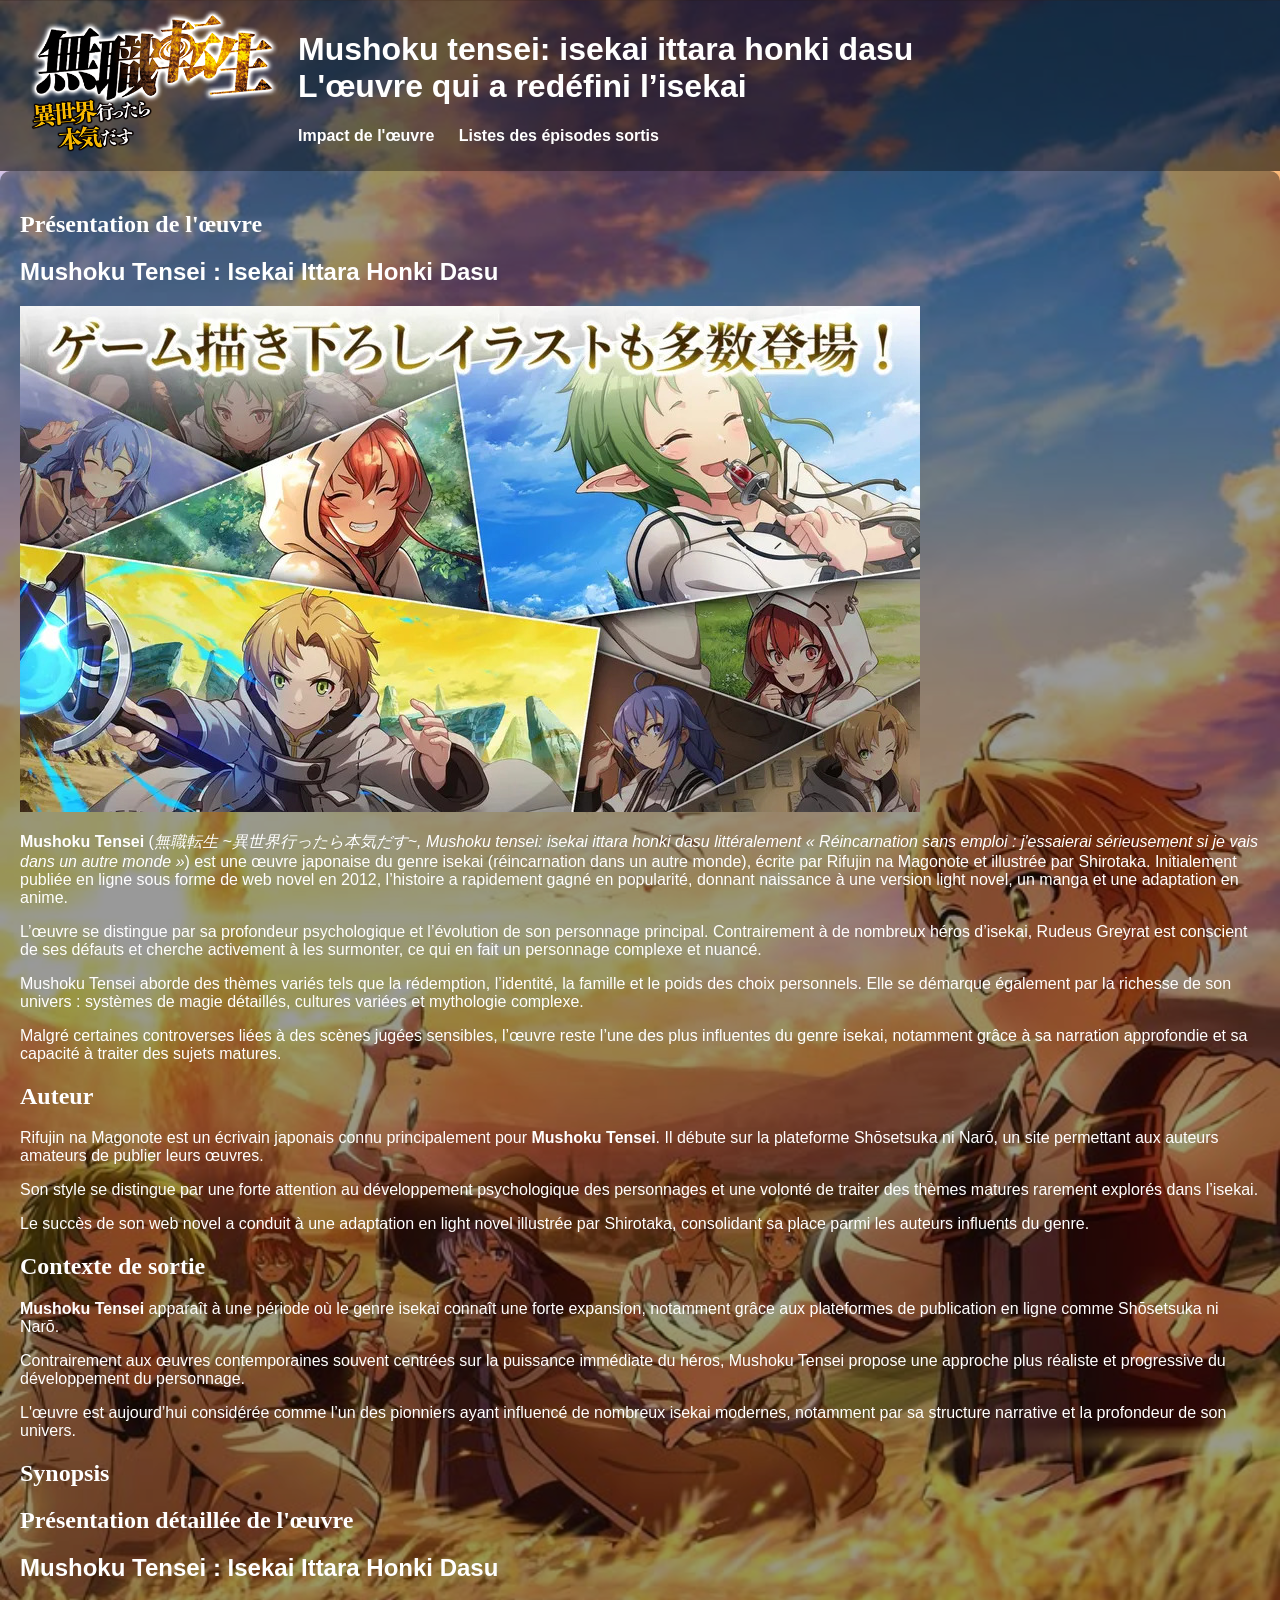
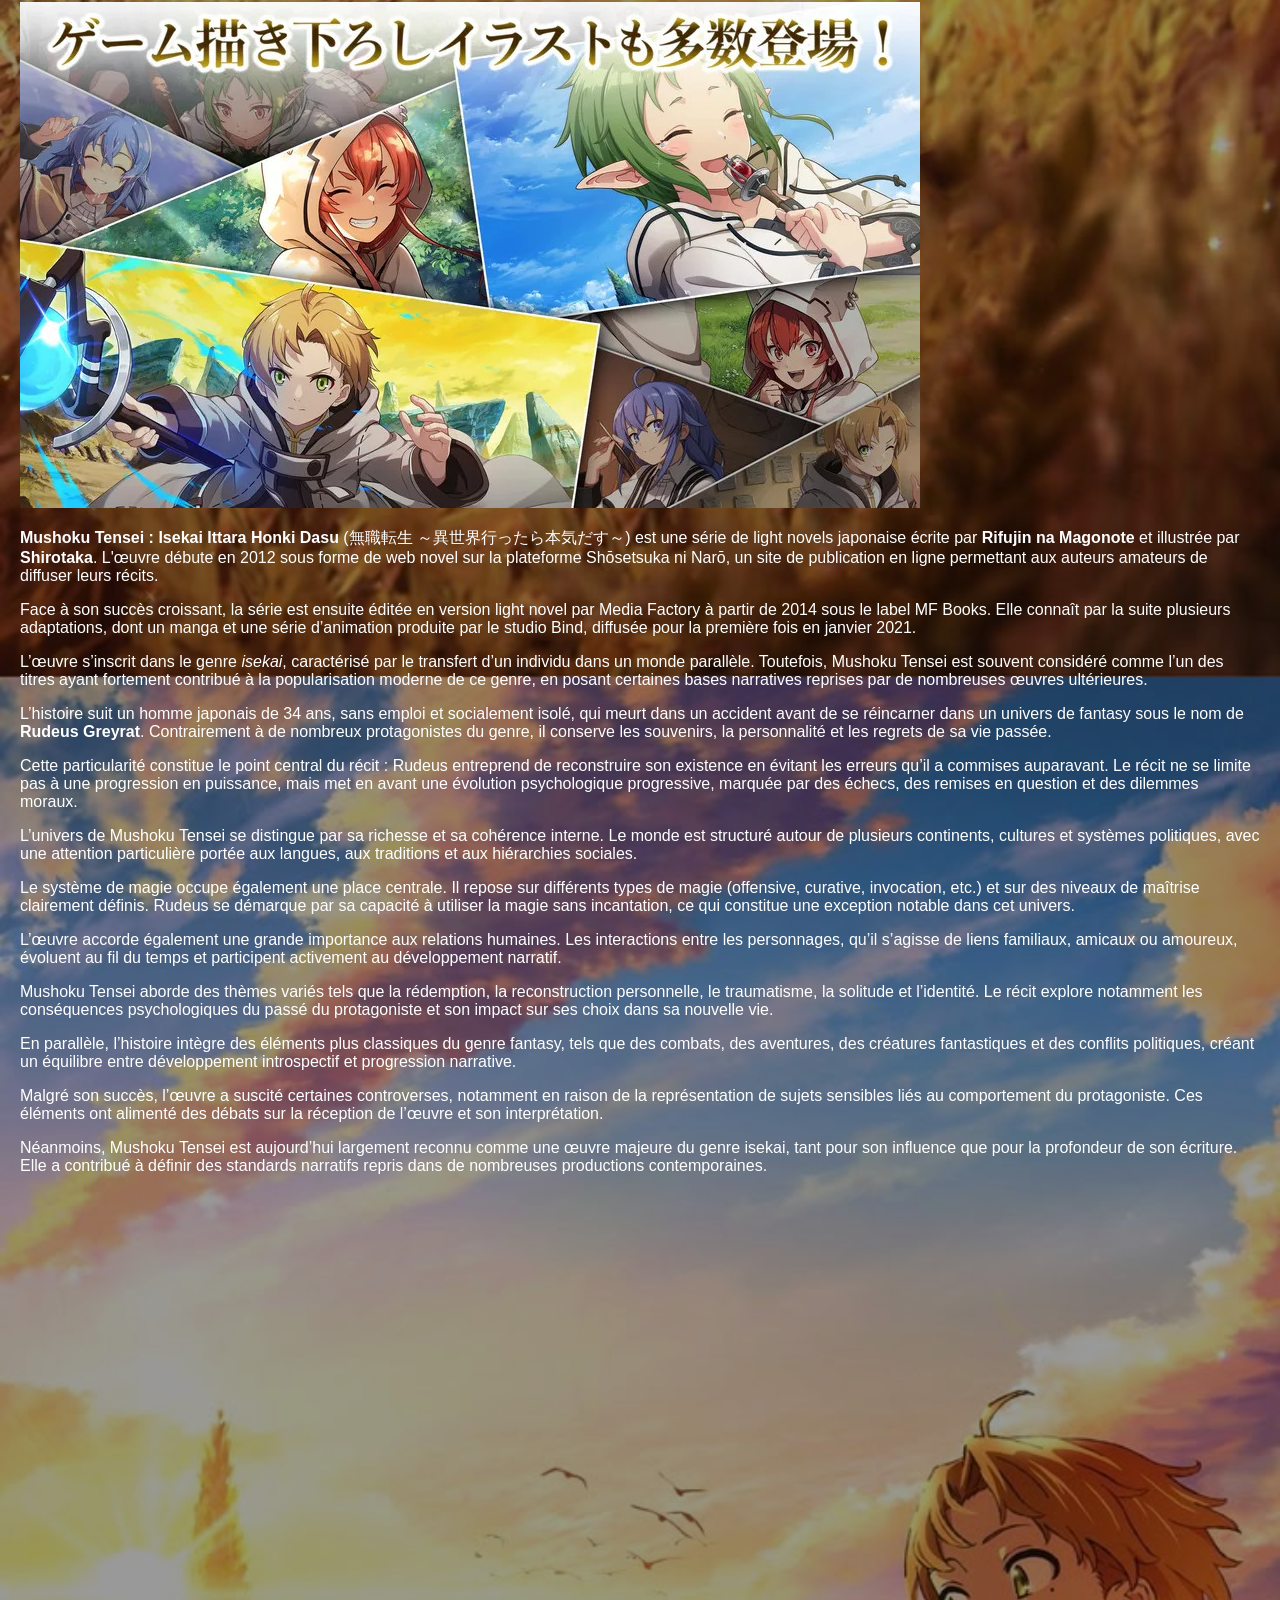
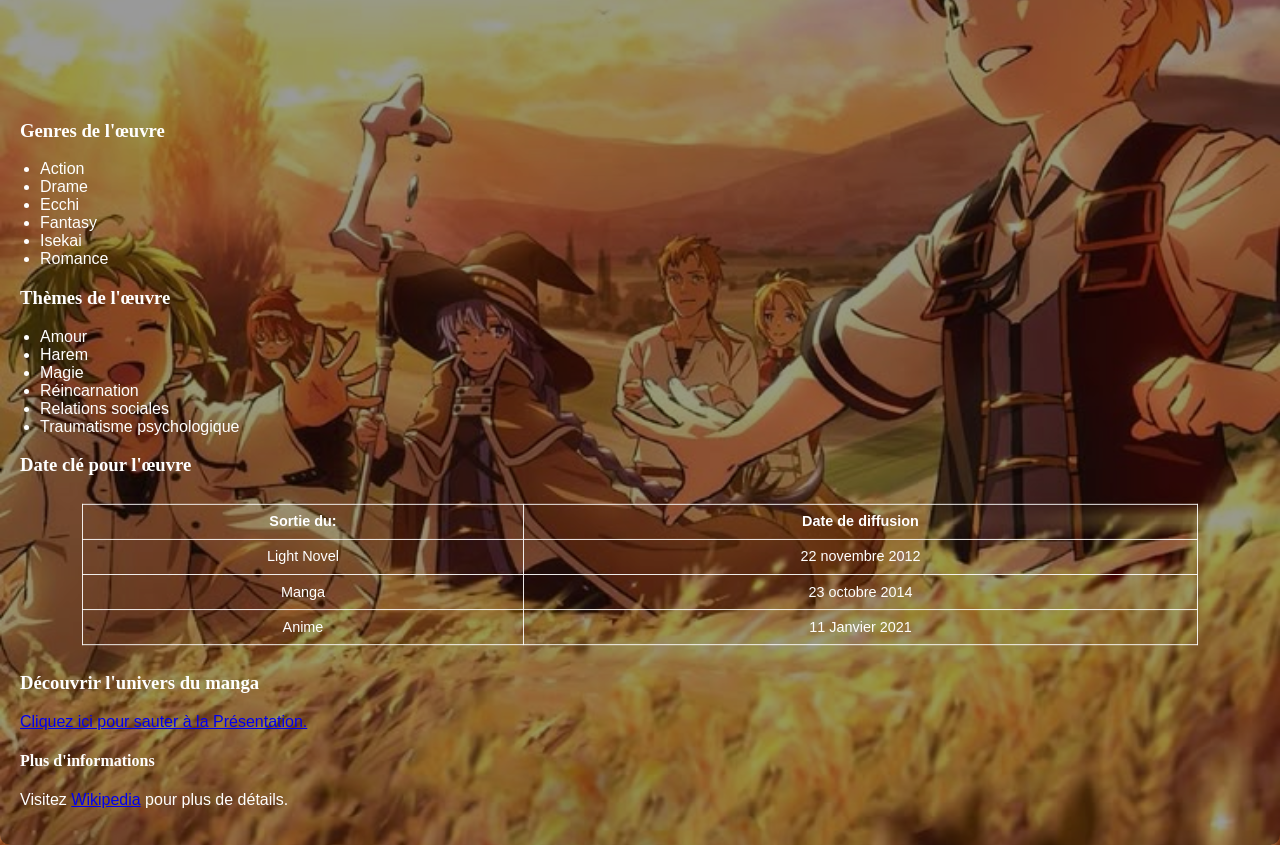
==== index.html @ 5f3cd018 "Remove redundant HTML structure and streamline content presentation for "Mushoku Tensei"" ====
<!DOCTYPE html>
<html lang="fr">
<head>
    <title>Mushoku Tensei: Isekai Ittara Honki Dasu</title>
	<link rel="stylesheet" href="Css/style.css">
</head>
<body>
    <header>
    <script src="Js/Jscripts.js"></script>
    <img src="Image/Mushoku_Tensei_Logo_(japonais).png" 
         style="float: left; width: 20%; height: auto; margin-left: 10px; margin-right: 20px;">
        <h1 class="titre">Mushoku tensei: isekai ittara honki dasu
        <br>L'œuvre qui a redéfini l’isekai</h1>
    <nav>
        <ul class="Autre_page">
            <li><a href="Autre pages/Impact.html">Impact de l'œuvre</a></li>
            <li><a href="Autre pages/Episode.html">Listes des épisodes sortis</a></li>
        </ul>
    </nav>
</header>

    <section>
        <a id="haut"></a>
        <div id="ancre1"><h2>Présentation de l'œuvre</h2></div>
 
    <h1>Mushoku Tensei : Isekai Ittara Honki Dasu</h1>
    
    <img src="Image/mushoku-tensei2.jpg"/>
    <p>
        <strong>Mushoku Tensei</strong> (<em>無職転生 ~異世界行ったら本気だす~, Mushoku tensei: isekai ittara honki dasu littéralement « Réincarnation sans emploi : j'essaierai sérieusement si je vais dans un autre monde »</em>) est une œuvre japonaise du genre isekai 
        (réincarnation dans un autre monde), écrite par Rifujin na Magonote et illustrée par Shirotaka.
        Initialement publiée en ligne sous forme de web novel en 2012, l’histoire a rapidement gagné en popularité,
        donnant naissance à une version light novel, un manga et une adaptation en anime.
    </p>

    <p>
        L’œuvre se distingue par sa profondeur psychologique et l’évolution de son personnage principal.
        Contrairement à de nombreux héros d’isekai, Rudeus Greyrat est conscient de ses défauts et cherche activement
        à les surmonter, ce qui en fait un personnage complexe et nuancé.
    </p>

    <p>
        Mushoku Tensei aborde des thèmes variés tels que la rédemption, l’identité, la famille et le poids des choix personnels.
        Elle se démarque également par la richesse de son univers : systèmes de magie détaillés, cultures variées
        et mythologie complexe.
    </p>

    <p>
        Malgré certaines controverses liées à des scènes jugées sensibles, l’œuvre reste l’une des plus influentes du genre isekai,
        notamment grâce à sa narration approfondie et sa capacité à traiter des sujets matures.
    </p>

    <h2>Auteur</h2>
    <p>
        Rifujin na Magonote est un écrivain japonais connu principalement pour <strong>Mushoku Tensei</strong>.
        Il débute sur la plateforme Shōsetsuka ni Narō, un site permettant aux auteurs amateurs de publier leurs œuvres.
    </p>

    <p>
        Son style se distingue par une forte attention au développement psychologique des personnages
        et une volonté de traiter des thèmes matures rarement explorés dans l’isekai.
    </p>

    <p>
        Le succès de son web novel a conduit à une adaptation en light novel illustrée par Shirotaka,
        consolidant sa place parmi les auteurs influents du genre.
    </p>


    <h2>Contexte de sortie</h2>

    <p>
        <strong>Mushoku Tensei</strong> apparaît à une période où le genre isekai connaît une forte expansion,
        notamment grâce aux plateformes de publication en ligne comme Shōsetsuka ni Narō.
    </p>

    <p>
        Contrairement aux œuvres contemporaines souvent centrées sur la puissance immédiate du héros,
        Mushoku Tensei propose une approche plus réaliste et progressive du développement du personnage.
    </p>

    <p>
        L'œuvre est aujourd’hui considérée comme l’un des pionniers ayant influencé de nombreux isekai modernes,
        notamment par sa structure narrative et la profondeur de son univers.
    </p>

    <h2>Synopsis</h2>
    <h2>Présentation détaillée de l'œuvre</h2>

<h1>Mushoku Tensei : Isekai Ittara Honki Dasu</h1>

<img src="Image/mushoku-tensei2.jpg"/>

<p>
    <strong>Mushoku Tensei : Isekai Ittara Honki Dasu</strong> (無職転生 ～異世界行ったら本気だす～) est une série de light novels japonaise écrite par <strong>Rifujin na Magonote</strong> et illustrée par <strong>Shirotaka</strong>. 
    L'œuvre débute en 2012 sous forme de web novel sur la plateforme Shōsetsuka ni Narō, un site de publication en ligne permettant aux auteurs amateurs de diffuser leurs récits.
</p>

<p>
    Face à son succès croissant, la série est ensuite éditée en version light novel par Media Factory à partir de 2014 sous le label MF Books. 
    Elle connaît par la suite plusieurs adaptations, dont un manga et une série d’animation produite par le studio Bind, diffusée pour la première fois en janvier 2021.
</p>

<p>
    L’œuvre s’inscrit dans le genre <em>isekai</em>, caractérisé par le transfert d’un individu dans un monde parallèle. 
    Toutefois, Mushoku Tensei est souvent considéré comme l’un des titres ayant fortement contribué à la popularisation moderne de ce genre, en posant certaines bases narratives reprises par de nombreuses œuvres ultérieures.
</p>

<p>
    L’histoire suit un homme japonais de 34 ans, sans emploi et socialement isolé, qui meurt dans un accident avant de se réincarner dans un univers de fantasy sous le nom de <strong>Rudeus Greyrat</strong>. 
    Contrairement à de nombreux protagonistes du genre, il conserve les souvenirs, la personnalité et les regrets de sa vie passée.
</p>

<p>
    Cette particularité constitue le point central du récit : Rudeus entreprend de reconstruire son existence en évitant les erreurs qu’il a commises auparavant. 
    Le récit ne se limite pas à une progression en puissance, mais met en avant une évolution psychologique progressive, marquée par des échecs, des remises en question et des dilemmes moraux.
</p>

<p>
    L’univers de Mushoku Tensei se distingue par sa richesse et sa cohérence interne. 
    Le monde est structuré autour de plusieurs continents, cultures et systèmes politiques, avec une attention particulière portée aux langues, aux traditions et aux hiérarchies sociales.
</p>

<p>
    Le système de magie occupe également une place centrale. Il repose sur différents types de magie (offensive, curative, invocation, etc.) et sur des niveaux de maîtrise clairement définis. 
    Rudeus se démarque par sa capacité à utiliser la magie sans incantation, ce qui constitue une exception notable dans cet univers.
</p>

<p>
    L’œuvre accorde également une grande importance aux relations humaines. 
    Les interactions entre les personnages, qu’il s’agisse de liens familiaux, amicaux ou amoureux, évoluent au fil du temps et participent activement au développement narratif.
</p>

<p>
    Mushoku Tensei aborde des thèmes variés tels que la rédemption, la reconstruction personnelle, le traumatisme, la solitude et l’identité. 
    Le récit explore notamment les conséquences psychologiques du passé du protagoniste et son impact sur ses choix dans sa nouvelle vie.
</p>

<p>
    En parallèle, l’histoire intègre des éléments plus classiques du genre fantasy, tels que des combats, des aventures, des créatures fantastiques et des conflits politiques, créant un équilibre entre développement introspectif et progression narrative.
</p>

<p>
    Malgré son succès, l’œuvre a suscité certaines controverses, notamment en raison de la représentation de sujets sensibles liés au comportement du protagoniste. 
    Ces éléments ont alimenté des débats sur la réception de l’œuvre et son interprétation.
</p>

<p>
    Néanmoins, Mushoku Tensei est aujourd’hui largement reconnu comme une œuvre majeure du genre isekai, tant pour son influence que pour la profondeur de son écriture. 
    Elle a contribué à définir des standards narratifs repris dans de nombreuses productions contemporaines.
</p>

       <iframe width="900" height="506" src="https://www.youtube.com/embed/jWwUMUyhnH8?si=7w4ZKuoBE1LALkf3" title="YouTube video player" frameborder="0" allow="accelerometer; autoplay; clipboard-write; encrypted-media; gyroscope; picture-in-picture; web-share" referrerpolicy="strict-origin-when-cross-origin" allowfullscreen></iframe>
        <h3>Genres de l'œuvre</h3>
        <ul>
              <li>Action</li>
            <li>Drame</li>
            <li>Ecchi</li>
            <li>Fantasy</li>
            <li>Isekai</li>
            <li>Romance</li>
        </ul>

<h3>Thèmes de l'œuvre</h3>
<ul>
    <li>Amour</li>
    <li>Harem</li>
    <li>Magie</li>
    <li>Réincarnation</li>
    <li>Relations sociales</li>
    <li>Traumatisme psychologique</li>
</ul>

        <h3>Date clé pour l'œuvre</h3>

        <table>
            <tr>
                <th>Sortie du:</th>
                <th>Date de diffusion</th>
            </tr>

            <tr>
                <td>Light Novel</td>
                <td>22 novembre 2012</td>
            </tr>
            <tr>
                <td>Manga</td>
                <td>23 octobre 2014</td>
            </tr>
            <tr>
                <td>Anime</td>
                <td>11 Janvier 2021
            </tr>
        </table>

        <h3 id="ancre1">Découvrir l'univers du manga</h3>
        <p><a href="#haut">Cliquez ici pour sauter à la Présentation.</a></p>
		
		<h4>Plus d'informations</h4>
        <p>Visitez <a href="https://fr.wikipedia.org/wiki/Mushoku_Tensei:_Isekai_Ittara_Honki_Dasu" target="_blank">Wikipedia</a> pour plus de détails.</p>
	</section>
</body>
</html>
---- Css/style.css ----
html{     
	background-image: url("../Image/mushoku-tensei8.jpg");
	background-size: contain;
	background-repeat: repeat;
	background-position: top;
	}

body {
    font-family: 'Georgia', sans-serif;
    color: white;
    margin: 0;
    padding: 0;

}

.titre {
    text-align: left;
}
.Autre_page {
    text-align: justify;
}

header {
    background-color: rgba(0, 0, 0, 0.6);
    overflow: hidden;       /* permet de contenir les éléments flottants */
    padding: 10px 20px;     /* padding top/bottom et left/right */
    position: relative;     /* pour positionner éventuellement des éléments absolus */
}


nav ul {
    list-style-type: none;
    padding: 0;
}
nav ul li {
    display: inline;
    margin-right: 20px;
}

nav ul li a {
    color: white;
    text-decoration: none;
    font-weight: bold;
}

section {
    padding: 20px;
    background-color: rgba(0, 0, 0, 0.4);
    margin: top 0;
    border-radius: 10px;
}
h2, h3, h4 {
    font-family: 'Georgia', serif;
}

ul, ol {
    padding-left: 20px;
}

table {
    width: 100%;
    border-collapse: collapse;
    margin-top: 20px;
}

table, th, td {
    border: 1px solid white;
}

th, td {
    padding: 10px;
    text-align: center;
}
.video-container {
    position: relative;
    width: 100%;
    height: 0;
    padding-bottom: 58.125%;
    overflow: hidden;
    display: inline-block;
  }
  
  .video-container iframe {
    position: absolute;
    top: 0;
    left: 0;
    width: 100%;
    height: 100%;
  }
  
  

/* état initial */
.hidden {
    opacity: 0;
    transform: translateY(30px);
    transition: all 0.6s ease;
}

/* visible */
.visible {
    opacity: 1;
    transform: translateY(0);
}

/* images = effet zoom léger */
img.hidden {
    transform: scale(0.95);
}

img.visible {
    transform: scale(1);
}

/* table plus lente */
table.hidden {
    transform: scale(0.9);
    transition: all 0.8s ease;
}

/* hover pour rendre vivant sans casser le cerveau */
img:hover {
    transform: scale(1.03);
    transition: transform 0.3s ease;
}

nav ul li a:hover {
    color: #ffd700;
    transition: color 0.2s ease;
}

/* iframe responsive déjà ok mais petit polish */
iframe {
    border-radius: 10px;
}

/* correction bug CSS */
section {
    padding: 20px;
    background-color: rgba(0, 0, 0, 0.4);
    margin-top: 0; /* correction de ton "margin: top 0;" qui ne sert à rien */
    border-radius: 10px;
}
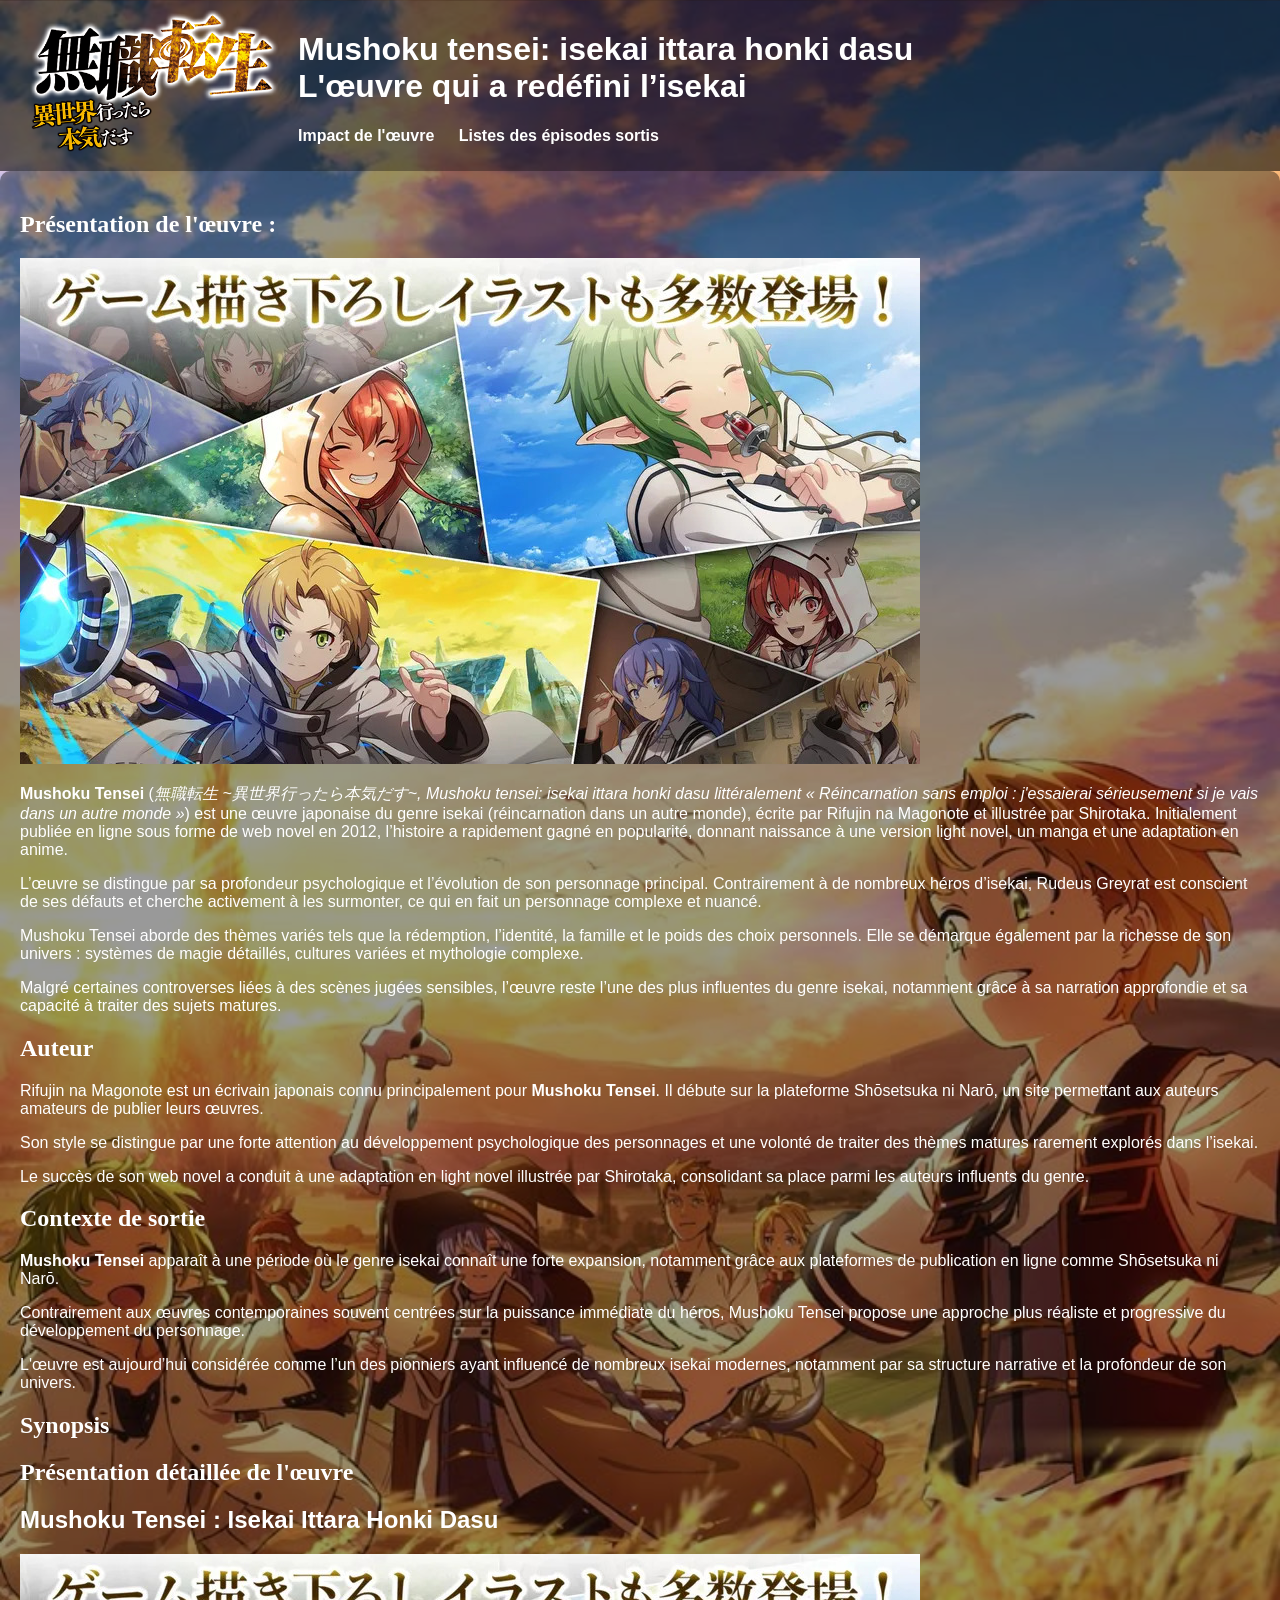
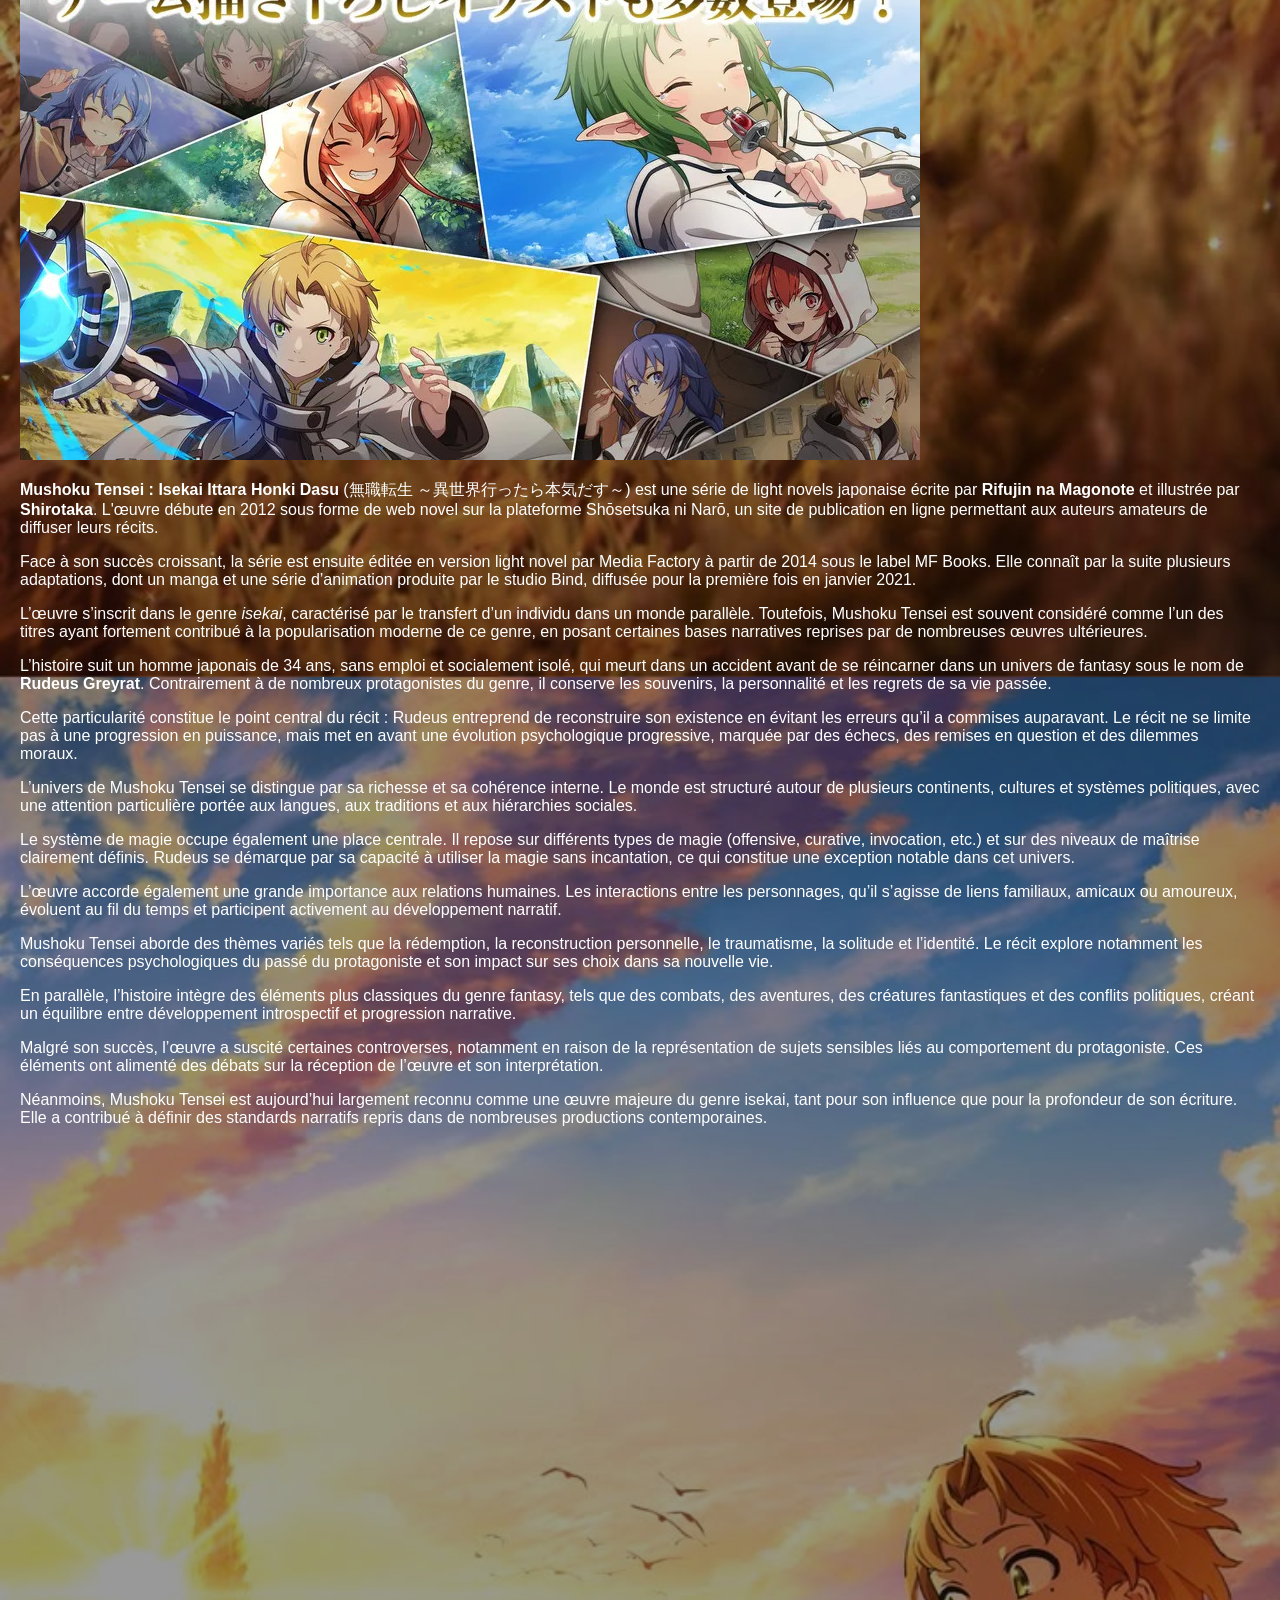
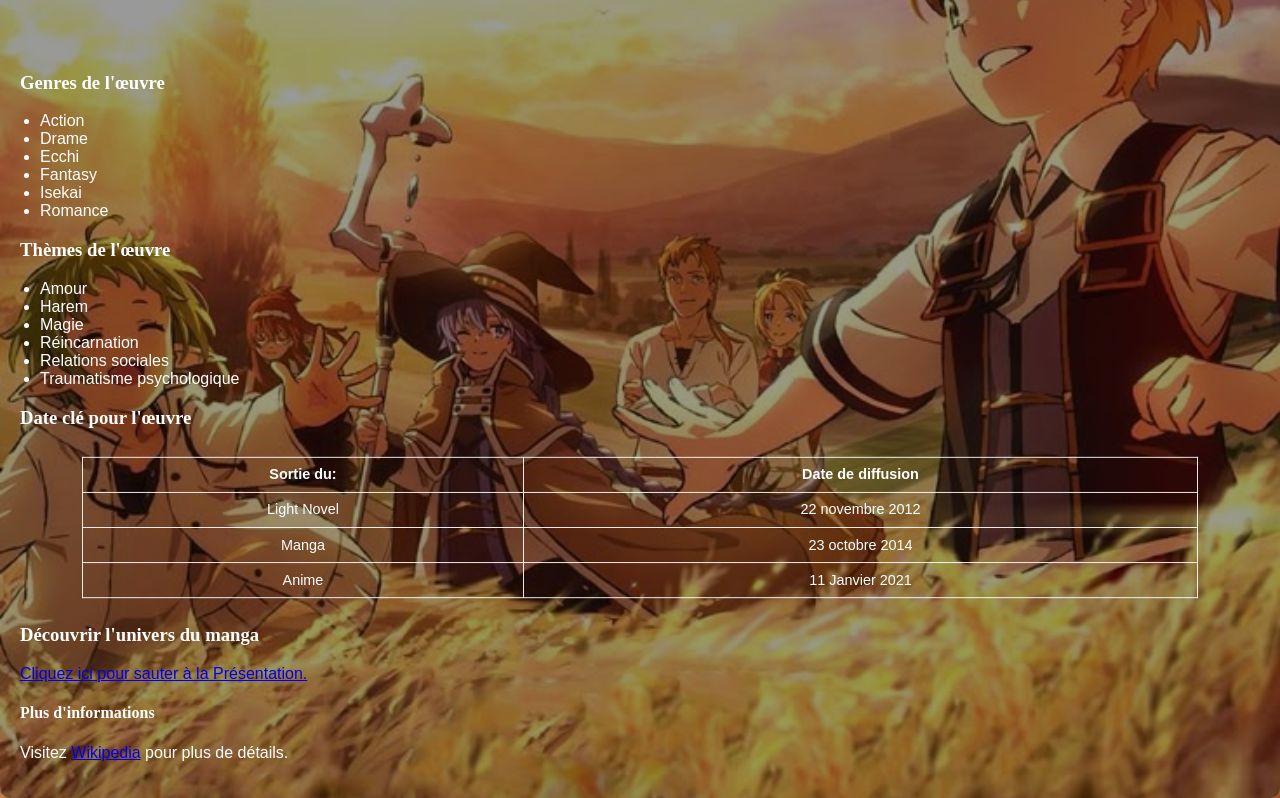
==== commit 8625fc33: "Update section header and improve title formatting for clarity" ====
--- a/index.html
+++ b/index.html
@@ -21,10 +21,8 @@
 
     <section>
         <a id="haut"></a>
-        <div id="ancre1"><h2>Présentation de l'œuvre</h2></div>
+        <div id="ancre1"><h2>Présentation de l'œuvre :</h2></div>
  
-    <h1>Mushoku Tensei : Isekai Ittara Honki Dasu</h1>
-    
     <img src="Image/mushoku-tensei2.jpg"/>
     <p>
         <strong>Mushoku Tensei</strong> (<em>無職転生 ~異世界行ったら本気だす~, Mushoku tensei: isekai ittara honki dasu littéralement « Réincarnation sans emploi : j'essaierai sérieusement si je vais dans un autre monde »</em>) est une œuvre japonaise du genre isekai 
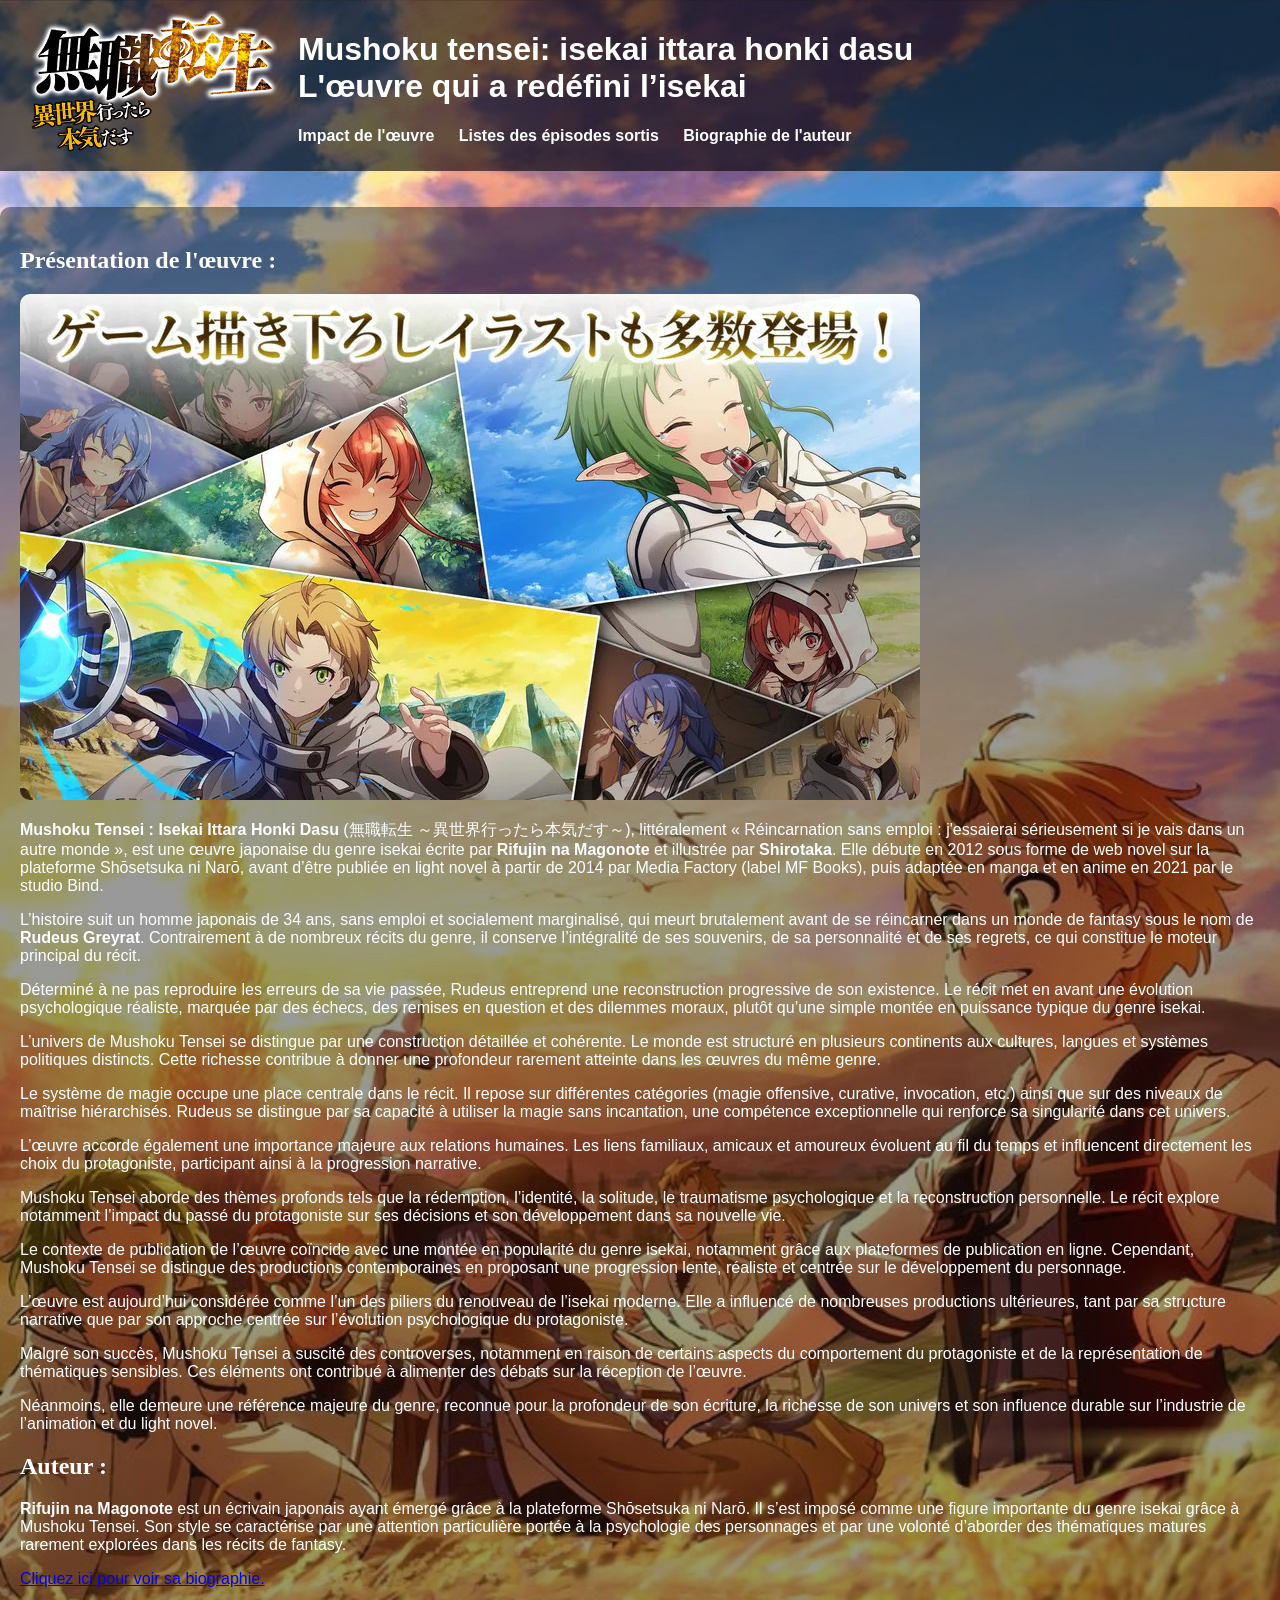
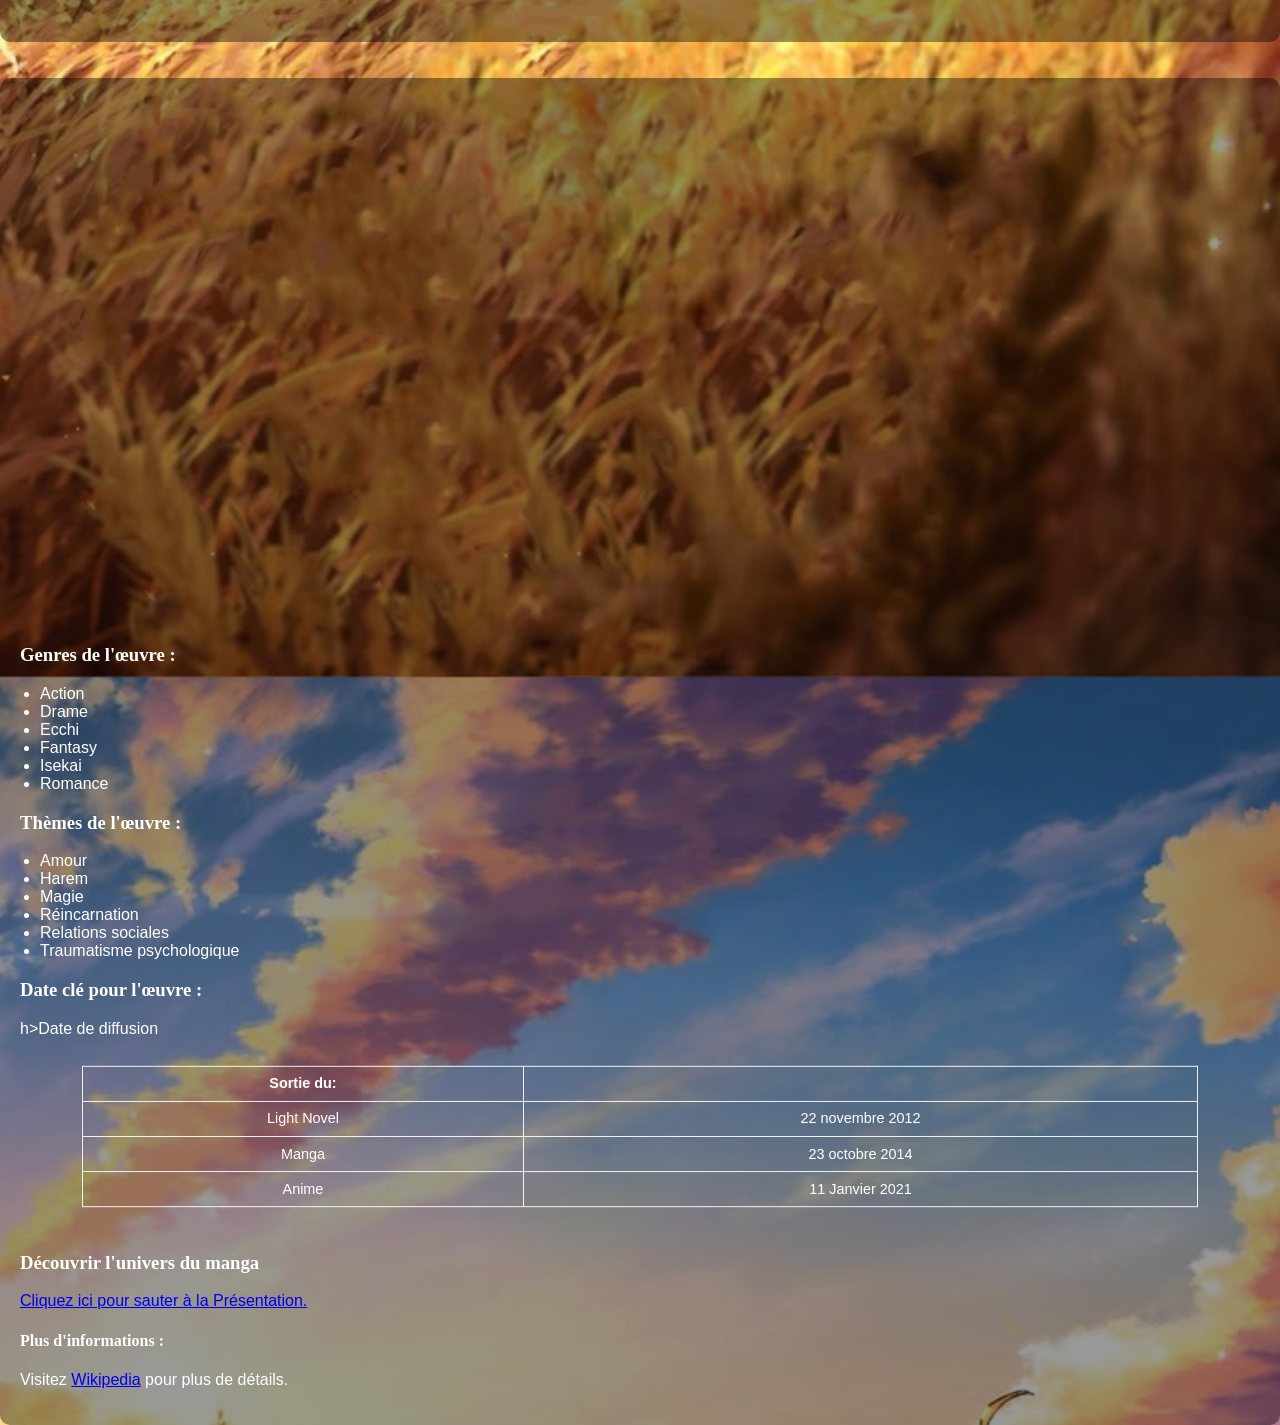
==== commit c4e34a0f: "modification des animation." ====
--- a/index.html
+++ b/index.html
@@ -5,151 +5,112 @@
 	<link rel="stylesheet" href="Css/style.css">
 </head>
 <body>
-    <header>
+    <header class="hidden">
     <script src="Js/Jscripts.js"></script>
     <img src="Image/Mushoku_Tensei_Logo_(japonais).png" 
          style="float: left; width: 20%; height: auto; margin-left: 10px; margin-right: 20px;">
         <h1 class="titre">Mushoku tensei: isekai ittara honki dasu
-        <br>L'œuvre qui a redéfini l’isekai</h1>
+        <br>L'œuvre qui a redéfini l’isekai
+    </h1>
     <nav>
         <ul class="Autre_page">
             <li><a href="Autre pages/Impact.html">Impact de l'œuvre</a></li>
             <li><a href="Autre pages/Episode.html">Listes des épisodes sortis</a></li>
+            <li><a href="Autre pages/Biographie.html">Biographie de l'auteur</a></li>
         </ul>
     </nav>
 </header>
-
-    <section>
-        <a id="haut"></a>
+<br>
+<br>
+<section>
+    <a id="haut"></a>
         <div id="ancre1"><h2>Présentation de l'œuvre :</h2></div>
- 
-    <img src="Image/mushoku-tensei2.jpg"/>
+        <img src="Image/mushoku-tensei2.jpg"/>
     <p>
-        <strong>Mushoku Tensei</strong> (<em>無職転生 ~異世界行ったら本気だす~, Mushoku tensei: isekai ittara honki dasu littéralement « Réincarnation sans emploi : j'essaierai sérieusement si je vais dans un autre monde »</em>) est une œuvre japonaise du genre isekai 
-        (réincarnation dans un autre monde), écrite par Rifujin na Magonote et illustrée par Shirotaka.
-        Initialement publiée en ligne sous forme de web novel en 2012, l’histoire a rapidement gagné en popularité,
-        donnant naissance à une version light novel, un manga et une adaptation en anime.
+        <strong>Mushoku Tensei : Isekai Ittara Honki Dasu</strong> (無職転生 ～異世界行ったら本気だす～), 
+        littéralement « Réincarnation sans emploi : j'essaierai sérieusement si je vais dans un autre monde », 
+        est une œuvre japonaise du genre isekai écrite par <strong>Rifujin na Magonote</strong> et illustrée par <strong>Shirotaka</strong>.
+        Elle débute en 2012 sous forme de web novel sur la plateforme Shōsetsuka ni Narō, avant d’être publiée en light novel 
+        à partir de 2014 par Media Factory (label MF Books), puis adaptée en manga et en anime en 2021 par le studio Bind.
     </p>
 
     <p>
-        L’œuvre se distingue par sa profondeur psychologique et l’évolution de son personnage principal.
-        Contrairement à de nombreux héros d’isekai, Rudeus Greyrat est conscient de ses défauts et cherche activement
-        à les surmonter, ce qui en fait un personnage complexe et nuancé.
+        L’histoire suit un homme japonais de 34 ans, sans emploi et socialement marginalisé, qui meurt brutalement 
+        avant de se réincarner dans un monde de fantasy sous le nom de <strong>Rudeus Greyrat</strong>. 
+        Contrairement à de nombreux récits du genre, il conserve l’intégralité de ses souvenirs, de sa personnalité et de ses regrets, 
+        ce qui constitue le moteur principal du récit.
     </p>
 
     <p>
-        Mushoku Tensei aborde des thèmes variés tels que la rédemption, l’identité, la famille et le poids des choix personnels.
-        Elle se démarque également par la richesse de son univers : systèmes de magie détaillés, cultures variées
-        et mythologie complexe.
+        Déterminé à ne pas reproduire les erreurs de sa vie passée, Rudeus entreprend une reconstruction progressive de son existence. 
+        Le récit met en avant une évolution psychologique réaliste, marquée par des échecs, des remises en question et des dilemmes moraux, 
+        plutôt qu’une simple montée en puissance typique du genre isekai.
     </p>
 
     <p>
-        Malgré certaines controverses liées à des scènes jugées sensibles, l’œuvre reste l’une des plus influentes du genre isekai,
-        notamment grâce à sa narration approfondie et sa capacité à traiter des sujets matures.
-    </p>
-
-    <h2>Auteur</h2>
-    <p>
-        Rifujin na Magonote est un écrivain japonais connu principalement pour <strong>Mushoku Tensei</strong>.
-        Il débute sur la plateforme Shōsetsuka ni Narō, un site permettant aux auteurs amateurs de publier leurs œuvres.
+        L’univers de Mushoku Tensei se distingue par une construction détaillée et cohérente. 
+        Le monde est structuré en plusieurs continents aux cultures, langues et systèmes politiques distincts. 
+        Cette richesse contribue à donner une profondeur rarement atteinte dans les œuvres du même genre.
     </p>
 
     <p>
-        Son style se distingue par une forte attention au développement psychologique des personnages
-        et une volonté de traiter des thèmes matures rarement explorés dans l’isekai.
+        Le système de magie occupe une place centrale dans le récit. Il repose sur différentes catégories 
+        (magie offensive, curative, invocation, etc.) ainsi que sur des niveaux de maîtrise hiérarchisés. 
+        Rudeus se distingue par sa capacité à utiliser la magie sans incantation, une compétence exceptionnelle 
+        qui renforce sa singularité dans cet univers.
     </p>
 
     <p>
-        Le succès de son web novel a conduit à une adaptation en light novel illustrée par Shirotaka,
-        consolidant sa place parmi les auteurs influents du genre.
-    </p>
-
-
-    <h2>Contexte de sortie</h2>
-
-    <p>
-        <strong>Mushoku Tensei</strong> apparaît à une période où le genre isekai connaît une forte expansion,
-        notamment grâce aux plateformes de publication en ligne comme Shōsetsuka ni Narō.
+        L’œuvre accorde également une importance majeure aux relations humaines. Les liens familiaux, amicaux et amoureux 
+        évoluent au fil du temps et influencent directement les choix du protagoniste, participant ainsi à la progression narrative.
     </p>
 
     <p>
-        Contrairement aux œuvres contemporaines souvent centrées sur la puissance immédiate du héros,
-        Mushoku Tensei propose une approche plus réaliste et progressive du développement du personnage.
+        Mushoku Tensei aborde des thèmes profonds tels que la rédemption, l’identité, la solitude, le traumatisme psychologique 
+        et la reconstruction personnelle. Le récit explore notamment l’impact du passé du protagoniste sur ses décisions 
+        et son développement dans sa nouvelle vie.
     </p>
 
     <p>
-        L'œuvre est aujourd’hui considérée comme l’un des pionniers ayant influencé de nombreux isekai modernes,
-        notamment par sa structure narrative et la profondeur de son univers.
+        Le contexte de publication de l’œuvre coïncide avec une montée en popularité du genre isekai, 
+        notamment grâce aux plateformes de publication en ligne. Cependant, Mushoku Tensei se distingue 
+        des productions contemporaines en proposant une progression lente, réaliste et centrée sur le développement du personnage.
     </p>
 
-    <h2>Synopsis</h2>
-    <h2>Présentation détaillée de l'œuvre</h2>
+    <p>
+        L’œuvre est aujourd’hui considérée comme l’un des piliers du renouveau de l’isekai moderne. 
+        Elle a influencé de nombreuses productions ultérieures, tant par sa structure narrative que par son approche 
+        centrée sur l’évolution psychologique du protagoniste.
+    </p>
 
-<h1>Mushoku Tensei : Isekai Ittara Honki Dasu</h1>
+    <p>
+        Malgré son succès, Mushoku Tensei a suscité des controverses, notamment en raison de certains aspects 
+        du comportement du protagoniste et de la représentation de thématiques sensibles. 
+        Ces éléments ont contribué à alimenter des débats sur la réception de l’œuvre.
+    </p>
 
-<img src="Image/mushoku-tensei2.jpg"/>
+    <p>
+        Néanmoins, elle demeure une référence majeure du genre, reconnue pour la profondeur de son écriture, 
+        la richesse de son univers et son influence durable sur l’industrie de l’animation et du light novel.
+    </p>
 
-<p>
-    <strong>Mushoku Tensei : Isekai Ittara Honki Dasu</strong> (無職転生 ～異世界行ったら本気だす～) est une série de light novels japonaise écrite par <strong>Rifujin na Magonote</strong> et illustrée par <strong>Shirotaka</strong>. 
-    L'œuvre débute en 2012 sous forme de web novel sur la plateforme Shōsetsuka ni Narō, un site de publication en ligne permettant aux auteurs amateurs de diffuser leurs récits.
-</p>
+    <h2>Auteur :</h2>
 
-<p>
-    Face à son succès croissant, la série est ensuite éditée en version light novel par Media Factory à partir de 2014 sous le label MF Books. 
-    Elle connaît par la suite plusieurs adaptations, dont un manga et une série d’animation produite par le studio Bind, diffusée pour la première fois en janvier 2021.
-</p>
-
-<p>
-    L’œuvre s’inscrit dans le genre <em>isekai</em>, caractérisé par le transfert d’un individu dans un monde parallèle. 
-    Toutefois, Mushoku Tensei est souvent considéré comme l’un des titres ayant fortement contribué à la popularisation moderne de ce genre, en posant certaines bases narratives reprises par de nombreuses œuvres ultérieures.
-</p>
-
-<p>
-    L’histoire suit un homme japonais de 34 ans, sans emploi et socialement isolé, qui meurt dans un accident avant de se réincarner dans un univers de fantasy sous le nom de <strong>Rudeus Greyrat</strong>. 
-    Contrairement à de nombreux protagonistes du genre, il conserve les souvenirs, la personnalité et les regrets de sa vie passée.
-</p>
-
-<p>
-    Cette particularité constitue le point central du récit : Rudeus entreprend de reconstruire son existence en évitant les erreurs qu’il a commises auparavant. 
-    Le récit ne se limite pas à une progression en puissance, mais met en avant une évolution psychologique progressive, marquée par des échecs, des remises en question et des dilemmes moraux.
-</p>
-
-<p>
-    L’univers de Mushoku Tensei se distingue par sa richesse et sa cohérence interne. 
-    Le monde est structuré autour de plusieurs continents, cultures et systèmes politiques, avec une attention particulière portée aux langues, aux traditions et aux hiérarchies sociales.
-</p>
-
-<p>
-    Le système de magie occupe également une place centrale. Il repose sur différents types de magie (offensive, curative, invocation, etc.) et sur des niveaux de maîtrise clairement définis. 
-    Rudeus se démarque par sa capacité à utiliser la magie sans incantation, ce qui constitue une exception notable dans cet univers.
-</p>
-
-<p>
-    L’œuvre accorde également une grande importance aux relations humaines. 
-    Les interactions entre les personnages, qu’il s’agisse de liens familiaux, amicaux ou amoureux, évoluent au fil du temps et participent activement au développement narratif.
-</p>
-
-<p>
-    Mushoku Tensei aborde des thèmes variés tels que la rédemption, la reconstruction personnelle, le traumatisme, la solitude et l’identité. 
-    Le récit explore notamment les conséquences psychologiques du passé du protagoniste et son impact sur ses choix dans sa nouvelle vie.
-</p>
-
-<p>
-    En parallèle, l’histoire intègre des éléments plus classiques du genre fantasy, tels que des combats, des aventures, des créatures fantastiques et des conflits politiques, créant un équilibre entre développement introspectif et progression narrative.
-</p>
-
-<p>
-    Malgré son succès, l’œuvre a suscité certaines controverses, notamment en raison de la représentation de sujets sensibles liés au comportement du protagoniste. 
-    Ces éléments ont alimenté des débats sur la réception de l’œuvre et son interprétation.
-</p>
-
-<p>
-    Néanmoins, Mushoku Tensei est aujourd’hui largement reconnu comme une œuvre majeure du genre isekai, tant pour son influence que pour la profondeur de son écriture. 
-    Elle a contribué à définir des standards narratifs repris dans de nombreuses productions contemporaines.
-</p>
-
+    <p>
+        <strong>Rifujin na Magonote</strong> est un écrivain japonais ayant émergé grâce à la plateforme Shōsetsuka ni Narō. 
+        Il s’est imposé comme une figure importante du genre isekai grâce à Mushoku Tensei.
+        Son style se caractérise par une attention particulière portée à la psychologie des personnages 
+        et par une volonté d’aborder des thématiques matures rarement explorées dans les récits de fantasy.
+    </p>
+    <p><a href="Autre pages/Biographie.html">Cliquez ici pour voir sa biographie.</a></p>	
+<br>
+</section>
+<br>
+<br>
+<section>
+        <br>
        <iframe width="900" height="506" src="https://www.youtube.com/embed/jWwUMUyhnH8?si=7w4ZKuoBE1LALkf3" title="YouTube video player" frameborder="0" allow="accelerometer; autoplay; clipboard-write; encrypted-media; gyroscope; picture-in-picture; web-share" referrerpolicy="strict-origin-when-cross-origin" allowfullscreen></iframe>
-        <h3>Genres de l'œuvre</h3>
+        <h3>Genres de l'œuvre :</h3>
         <ul>
               <li>Action</li>
             <li>Drame</li>
@@ -159,7 +120,7 @@
             <li>Romance</li>
         </ul>
 
-<h3>Thèmes de l'œuvre</h3>
+<h3>Thèmes de l'œuvre :</h3>
 <ul>
     <li>Amour</li>
     <li>Harem</li>
@@ -169,12 +130,12 @@
     <li>Traumatisme psychologique</li>
 </ul>
 
-        <h3>Date clé pour l'œuvre</h3>
+        <h3>Date clé pour l'œuvre :</h3>
 
         <table>
             <tr>
                 <th>Sortie du:</th>
-                <th>Date de diffusion</th>
+                <t<br>h>Date de diffusion</th>
             </tr>
 
             <tr>
@@ -190,11 +151,10 @@
                 <td>11 Janvier 2021
             </tr>
         </table>
-
+<br>
         <h3 id="ancre1">Découvrir l'univers du manga</h3>
-        <p><a href="#haut">Cliquez ici pour sauter à la Présentation.</a></p>
-		
-		<h4>Plus d'informations</h4>
+        <p><a href="#haut">Cliquez ici pour sauter à la Présentation.</a></p>	
+		<h4>Plus d'informations :</h4>
         <p>Visitez <a href="https://fr.wikipedia.org/wiki/Mushoku_Tensei:_Isekai_Ittara_Honki_Dasu" target="_blank">Wikipedia</a> pour plus de détails.</p>
 	</section>
 </body>
--- a/Css/style.css
+++ b/Css/style.css
@@ -140,4 +140,128 @@
     background-color: rgba(0, 0, 0, 0.4);
     margin-top: 0; /* correction de ton "margin: top 0;" qui ne sert à rien */
     border-radius: 10px;
+}
+
+
+/* ========================= */
+/* Animation de base (scroll) */
+/* ========================= */
+
+.hidden {
+    opacity: 0;
+    transform: translateY(30px);
+    transition: all 0.6s ease;
+}
+
+.visible {
+    opacity: 1;
+    transform: translateY(0);
+}
+
+/* ========================= */
+/* Effet underline animé (HubSpot style) */
+/* ========================= */
+
+nav ul li a {
+    position: relative;
+    text-decoration: none;
+}
+
+nav ul li a::after {
+    content: "";
+    position: absolute;
+    width: 0%;
+    height: 2px;
+    left: 0;
+    bottom: -3px;
+    background-color: #ffd700;
+    transition: width 0.3s ease;
+}
+
+nav ul li a:hover::after {
+    width: 100%;
+}
+
+/* ========================= */
+/* Hover bouton / lien */
+/* ========================= */
+
+a {
+    transition: color 0.4s ease;
+}
+
+a:hover {
+    color: #ffd700;
+}
+
+/* ========================= */
+/* Effet carte (section dynamique) */
+/* ========================= */
+
+section {
+    transition: transform 0.3s ease, box-shadow 0.3s ease;
+}
+
+section:hover {
+    transform: translateY(-40px);
+    box-shadow: 0 10px 25px rgba(0,0,0,0.5);
+}
+
+/* ========================= */
+/* Image hover amélioré */
+/* ========================= */
+
+img {
+    transition: transform 0.2s ease, filter 0.2s ease;
+    border-radius: 10px;
+}
+
+img:hover {
+    transform: scale(1.02);
+    filter: brightness(0.92);
+}
+
+/* ========================= */
+/* Effet pulse léger (important seulement) */
+/* ========================= */
+
+@keyframes pulse {
+    0% { transform: scale(1); }
+    50% { transform: scale(1.03); }
+    100% { transform: scale(1); }
+}
+
+h1 {
+    animation: pulse 3s infinite;
+}
+
+/* ========================= */
+/* Tableau plus propre */
+/* ========================= */
+
+table {
+    transition: transform 0.2s ease;
+}
+
+table:hover {
+    transform: scale(1.02);
+}
+
+/* ========================= */
+/* Scroll smooth global */
+/* ========================= */
+
+html {
+    scroll-behavior: smooth;
+}
+
+.hidden {
+    opacity: 0;
+    transform: translateY(30px);
+    transition: all 0.6s ease;
+}
+
+.visible {
+    opacity: 1;
+    transform: translateY(0);
 }
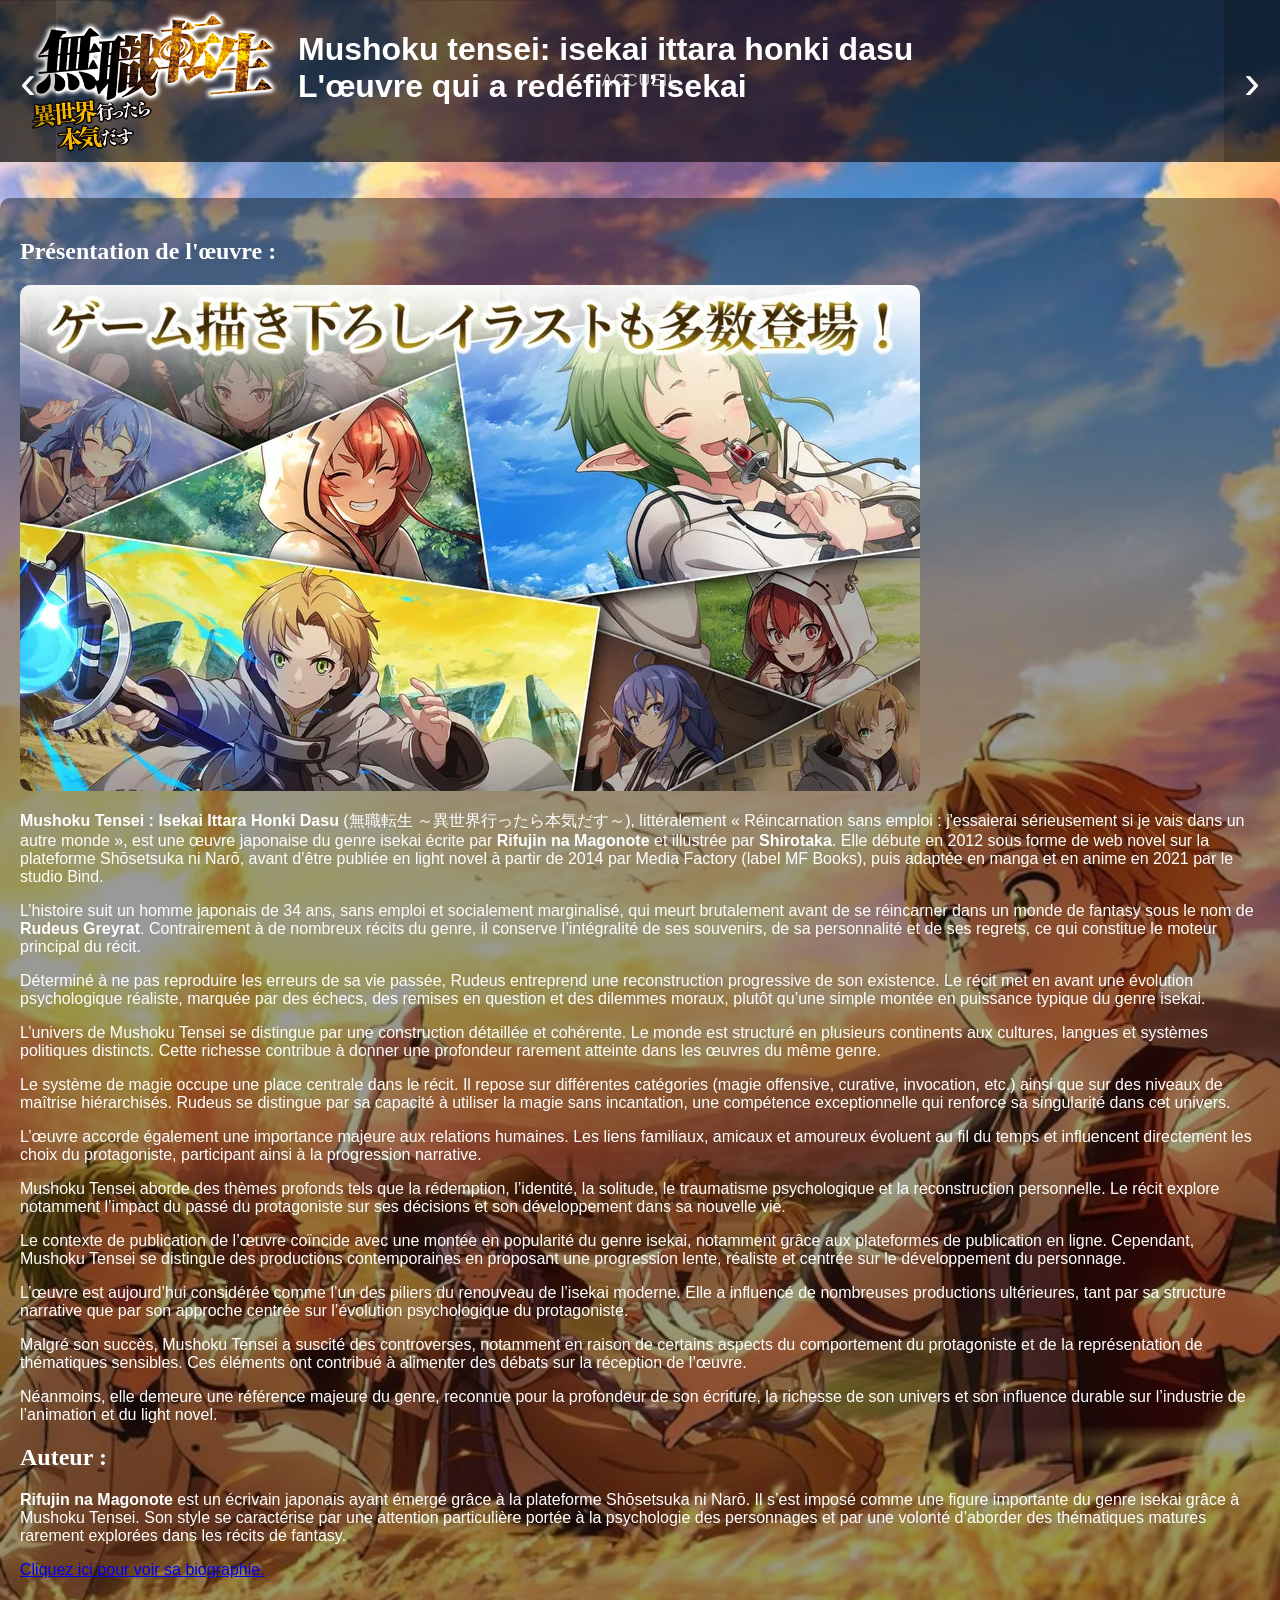
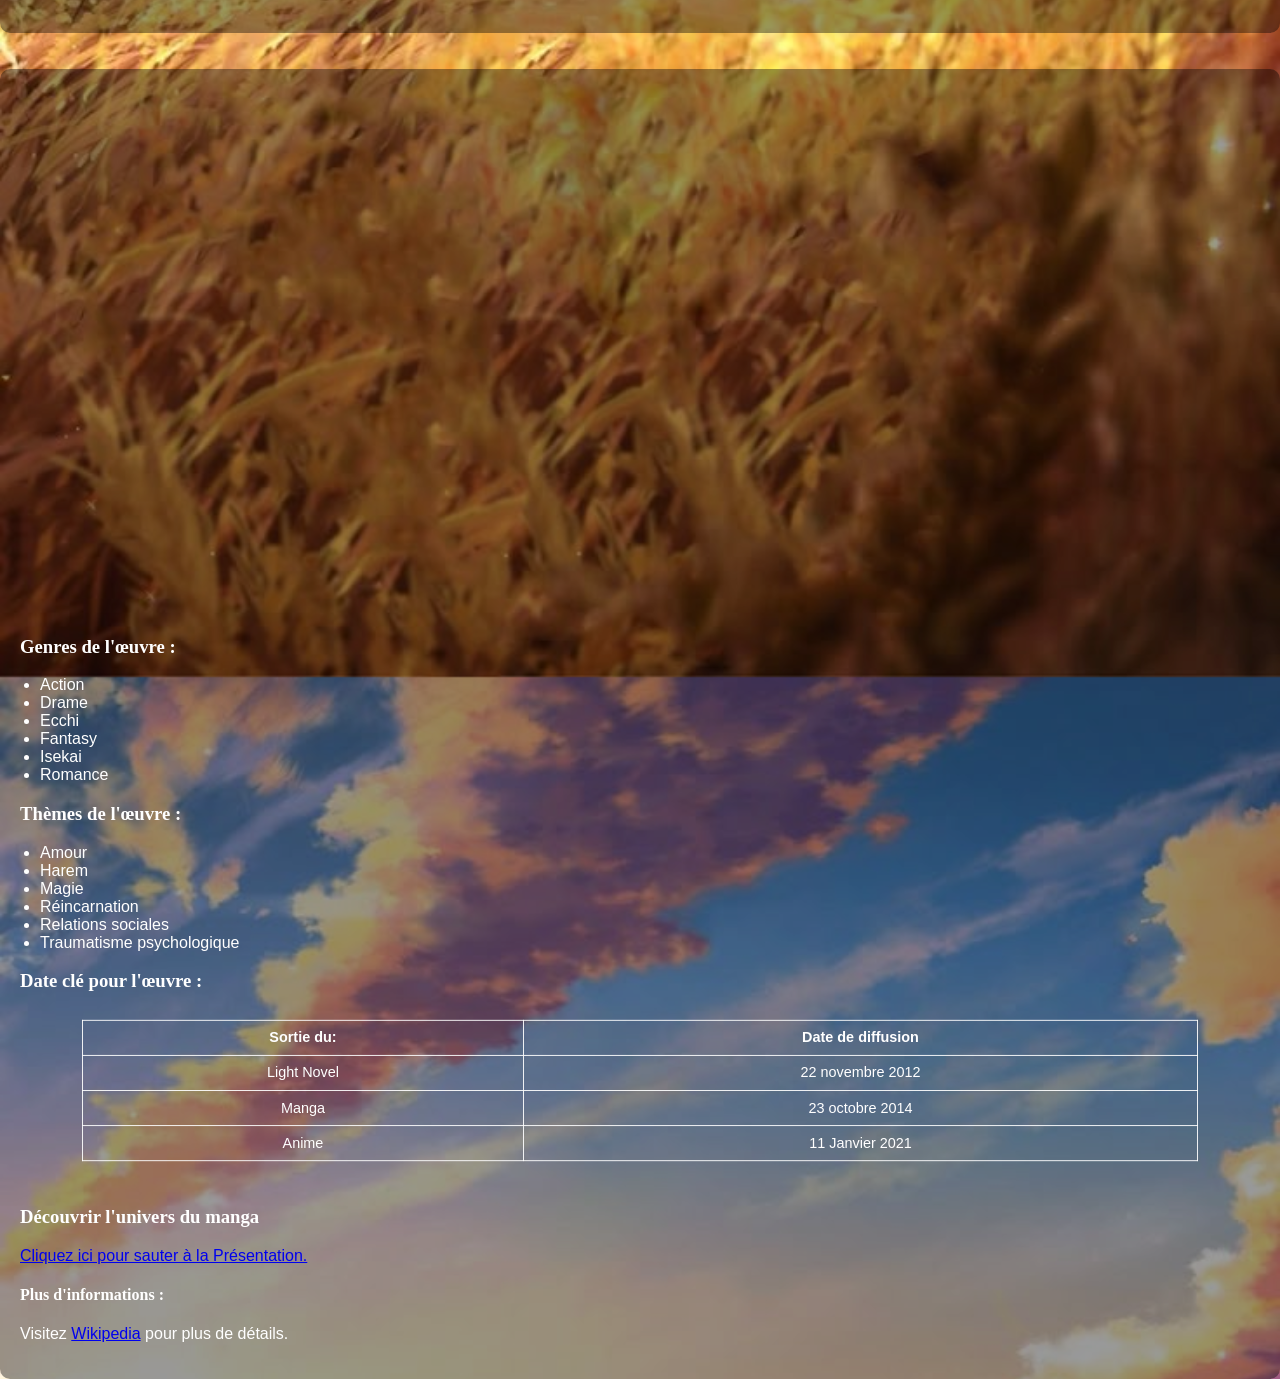
==== commit 4a772c2f: "test 1" ====
--- a/index.html
+++ b/index.html
@@ -12,13 +12,11 @@
         <h1 class="titre">Mushoku tensei: isekai ittara honki dasu
         <br>L'œuvre qui a redéfini l’isekai
     </h1>
-    <nav>
-        <ul class="Autre_page">
-            <li><a href="Autre pages/Impact.html">Impact de l'œuvre</a></li>
-            <li><a href="Autre pages/Episode.html">Listes des épisodes sortis</a></li>
-            <li><a href="Autre pages/Biographie.html">Biographie de l'auteur</a></li>
-        </ul>
-    </nav>
+<nav class="nav-fleches">
+  <a href="Autre pages/Biographie.html" class="fleche fleche-gauche">&#8249;</a>
+  <span class="page-actuelle">Accueil</span>
+  <a href="Autre pages/Impact.html" class="fleche fleche-droite">&#8250;</a>
+</nav>
 </header>
 <br>
 <br>
@@ -135,7 +133,7 @@
         <table>
             <tr>
                 <th>Sortie du:</th>
-                <t<br>h>Date de diffusion</th>
+                <th>Date de diffusion</th>
             </tr>
 
             <tr>
--- a/Css/style.css
+++ b/Css/style.css
@@ -264,4 +264,42 @@
 .visible {
     opacity: 1;
     transform: translateY(0);
+}
+/* Navigation par flèches */
+.nav-fleches {
+  display: flex;
+  align-items: center;
+  justify-content: space-between;
+  position: absolute;
+  top: 0;
+  left: 0;
+  right: 0;
+  height: 100%;
+  pointer-events: none; /* laisse passer les clics sur le reste du header */
+}
+
+.fleche {
+  pointer-events: all;
+  font-size: 3rem;
+  color: white;
+  text-decoration: none;
+  padding: 0 20px;
+  height: 100%;
+  display: flex;
+  align-items: center;
+  background: rgba(0, 0, 0, 0.2);
+  transition: background 0.2s;
+  user-select: none;
+}
+
+.fleche:hover {
+  background: rgba(0, 0, 0, 0.5);
+  color: gold;
+}
+
+.page-actuelle {
+  font-size: 1rem;
+  color: rgba(255,255,255,0.7);
+  letter-spacing: 1px;
+  text-transform: uppercase;
 }
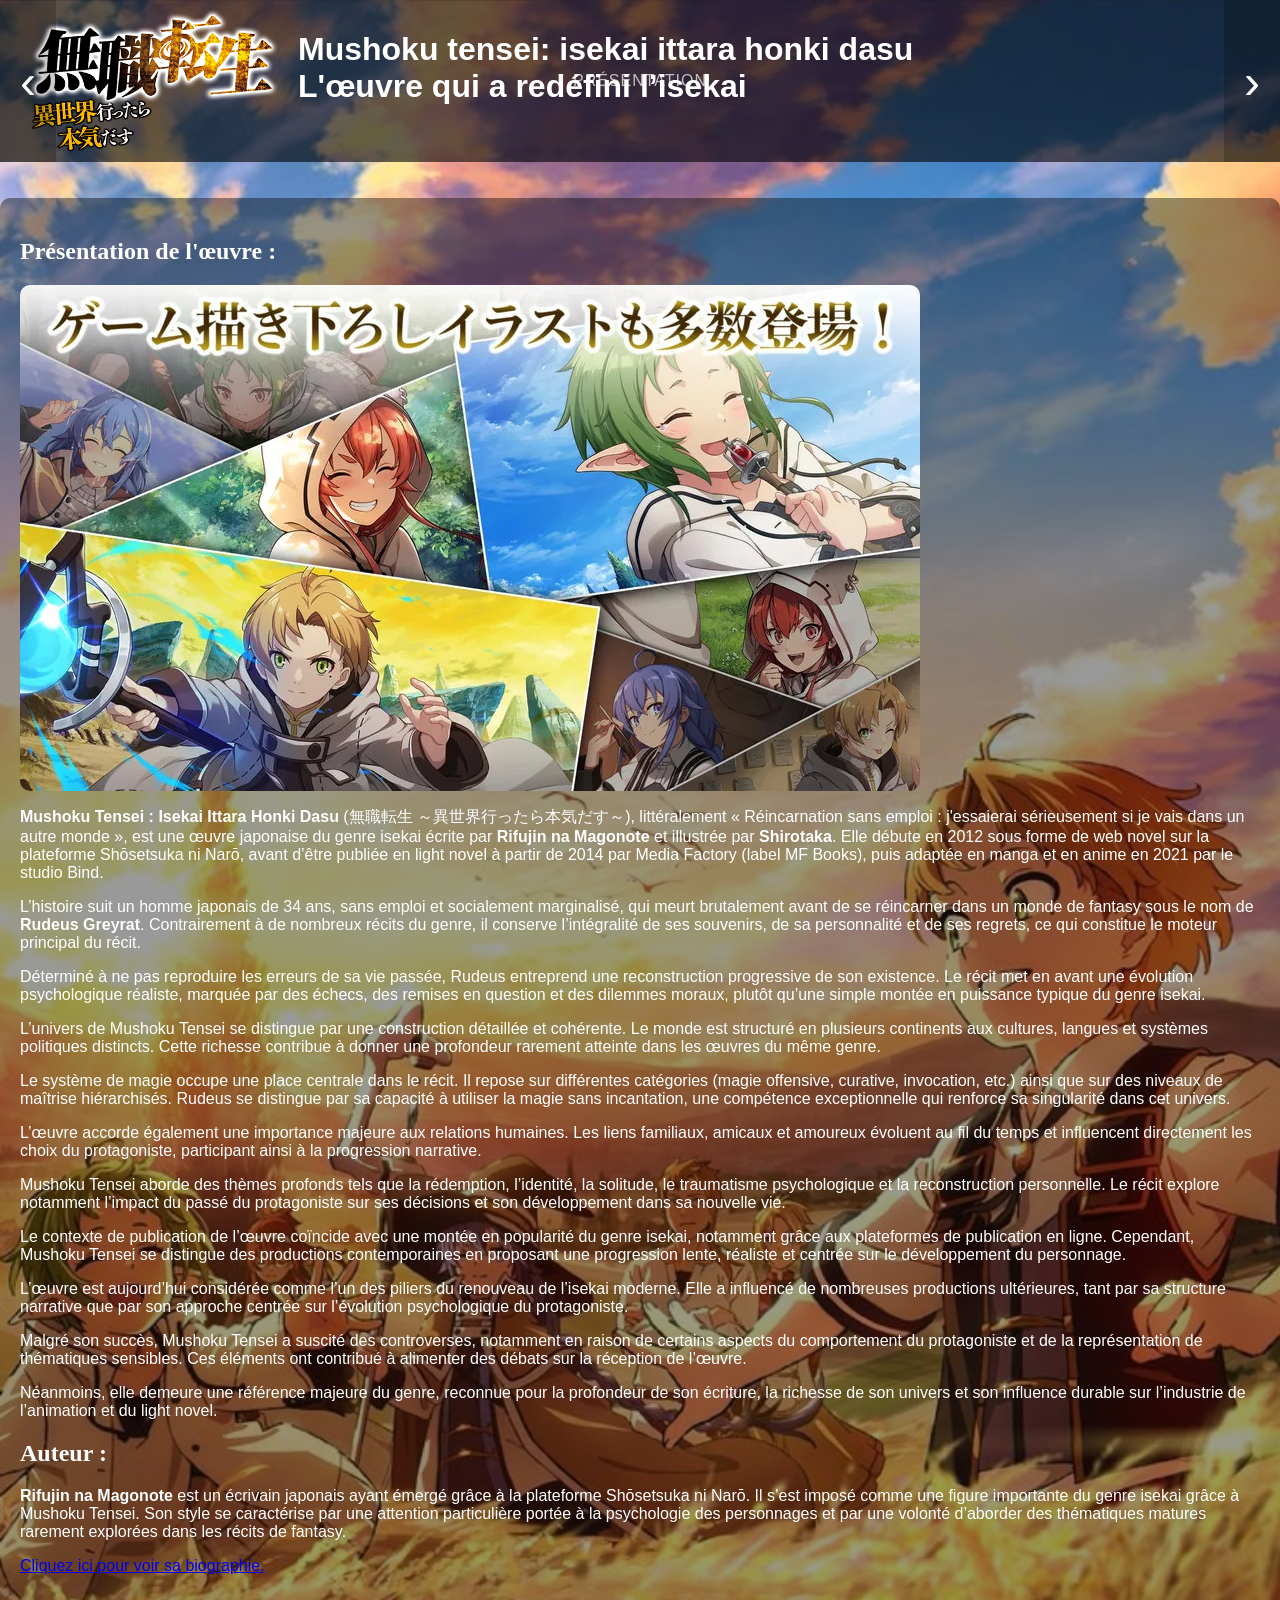
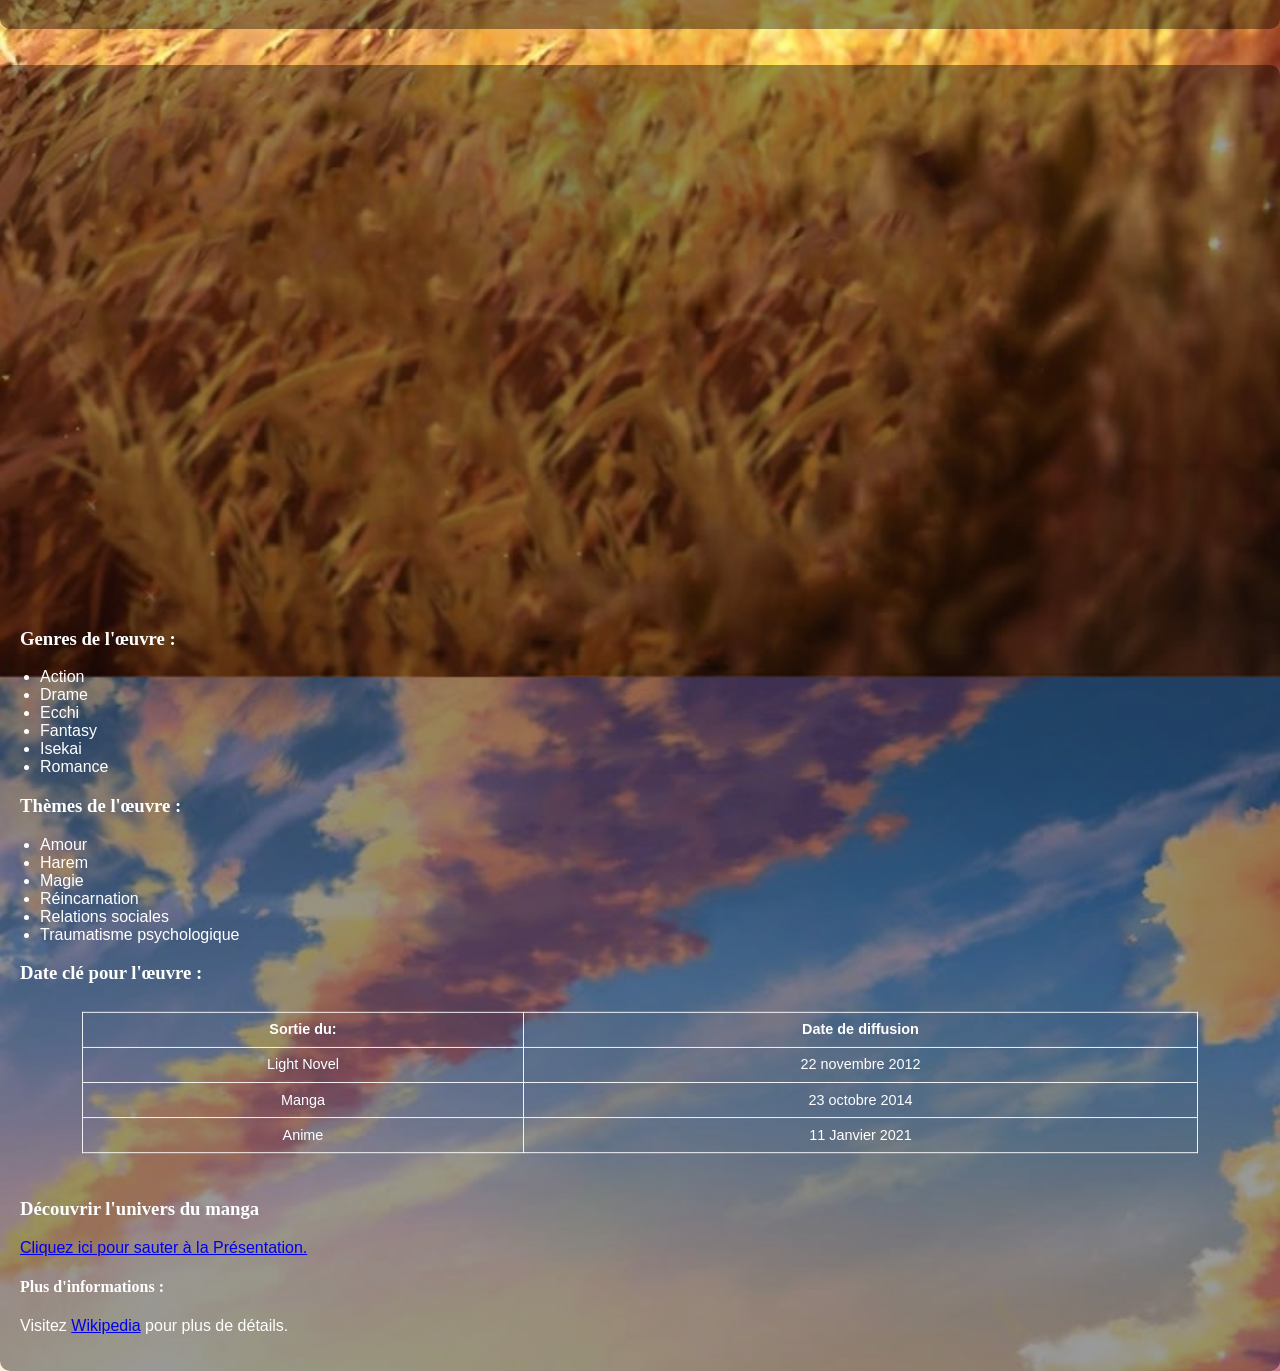
==== commit 2c42be2b: "mise a jour du og" ====
--- a/index.html
+++ b/index.html
@@ -1,116 +1,113 @@
-<!DOCTYPE html>
-<html lang="fr">
 <head>
+    <meta charset="UTF-8">
     <title>Mushoku Tensei: Isekai Ittara Honki Dasu</title>
-	<link rel="stylesheet" href="Css/style.css">
+    <meta name="description" content="Présentation complète de Mushoku Tensei : histoire, auteur, univers et système de magie.">
+
+    <meta property="og:type" content="website">
+    <meta property="og:title" content="Mushoku tensei: isekai ittara honki dasu — L'œuvre qui a redéfini l'isekai">
+    <meta property="og:description" content="Site fan dédié à Mushoku Tensei réalisé dans le cadre d’un projet NSI. Explore l’univers de l’anime à travers une présentation complète, des pages détaillées et un design évolutif.">
+    <meta property="og:image" content="https://dizumo.github.io/Mushoku-tensei-Web-site/Image/mushoku-tensei2.jpg">
+    <meta property="og:url" content="https://dizumo.github.io/Mushoku-tensei-Web-site/">
+    <meta property="og:locale" content="fr_FR">
+    <meta name="twitter:card" content="summary_large_image">
+    <meta name="twitter:title" content="Mushoku tensei: isekai ittara honki dasu — L'œuvre qui a redéfini l'isekai">
+    <meta name="twitter:description" content="Site fan dédié à Mushoku Tensei réalisé dans le cadre d’un projet NSI. Explore l’univers de l’anime à travers une présentation complète, des pages détaillées et un design évolutif.">
+    <meta name="twitter:image" content="https://dizumo.github.io/Mushoku-tensei-Web-site/Image/mushoku-tensei2.jpg">
+
+    <link rel="stylesheet" href="Css/style.css">
 </head>
+
 <body>
     <header class="hidden">
-    <script src="Js/Jscripts.js"></script>
-    <img src="Image/Mushoku_Tensei_Logo_(japonais).png" 
-         style="float: left; width: 20%; height: auto; margin-left: 10px; margin-right: 20px;">
+        <script src="Js/Jscripts.js"></script>
+        <img src="Image/Mushoku_Tensei_Logo_(japonais).png" style="float: left; width: 20%; height: auto; margin-left: 10px; margin-right: 20px;">
         <h1 class="titre">Mushoku tensei: isekai ittara honki dasu
-        <br>L'œuvre qui a redéfini l’isekai
-    </h1>
-<nav class="nav-fleches">
-  <a href="Autre pages/Biographie.html" class="fleche fleche-gauche">&#8249;</a>
-  <span class="page-actuelle">Accueil</span>
-  <a href="Autre pages/Impact.html" class="fleche fleche-droite">&#8250;</a>
-</nav>
-</header>
-<br>
-<br>
-<section>
-    <a id="haut"></a>
-        <div id="ancre1"><h2>Présentation de l'œuvre :</h2></div>
-        <img src="Image/mushoku-tensei2.jpg"/>
-    <p>
-        <strong>Mushoku Tensei : Isekai Ittara Honki Dasu</strong> (無職転生 ～異世界行ったら本気だす～), 
-        littéralement « Réincarnation sans emploi : j'essaierai sérieusement si je vais dans un autre monde », 
-        est une œuvre japonaise du genre isekai écrite par <strong>Rifujin na Magonote</strong> et illustrée par <strong>Shirotaka</strong>.
-        Elle débute en 2012 sous forme de web novel sur la plateforme Shōsetsuka ni Narō, avant d’être publiée en light novel 
-        à partir de 2014 par Media Factory (label MF Books), puis adaptée en manga et en anime en 2021 par le studio Bind.
-    </p>
+            <br>L'œuvre qui a redéfini l’isekai
+        </h1>
+        <nav class="nav-fleches">
+            <a href="Autre pages/Biographie.html" class="fleche fleche-gauche">&#8249;</a>
+            <span class="page-actuelle"> Présentation </span>
+            <a href="Autre pages/Impact.html" class="fleche fleche-droite">&#8250;</a>
+        </nav>
+    </header>
+    <br>
+    <br>
+    <section>
+        <a id="haut"></a>
+        <div id="ancre1">
+            <h2>Présentation de l'œuvre :</h2>
+        </div>
+        <img src="Image/mushoku-tensei2.jpg" />
+        <p>
+            <strong>Mushoku Tensei : Isekai Ittara Honki Dasu</strong> (無職転生 ～異世界行ったら本気だす～), littéralement « Réincarnation sans emploi : j'essaierai sérieusement si je vais dans un autre monde », est une œuvre japonaise du genre isekai écrite par <strong>Rifujin na Magonote</strong>            et illustrée par <strong>Shirotaka</strong>. Elle débute en 2012 sous forme de web novel sur la plateforme Shōsetsuka ni Narō, avant d’être publiée en light novel à partir de 2014 par Media Factory (label MF Books), puis adaptée en manga et
+            en anime en 2021 par le studio Bind.
+        </p>
 
-    <p>
-        L’histoire suit un homme japonais de 34 ans, sans emploi et socialement marginalisé, qui meurt brutalement 
-        avant de se réincarner dans un monde de fantasy sous le nom de <strong>Rudeus Greyrat</strong>. 
-        Contrairement à de nombreux récits du genre, il conserve l’intégralité de ses souvenirs, de sa personnalité et de ses regrets, 
-        ce qui constitue le moteur principal du récit.
-    </p>
+        <p>
+            L’histoire suit un homme japonais de 34 ans, sans emploi et socialement marginalisé, qui meurt brutalement avant de se réincarner dans un monde de fantasy sous le nom de <strong>Rudeus Greyrat</strong>. Contrairement à de nombreux récits du
+            genre, il conserve l’intégralité de ses souvenirs, de sa personnalité et de ses regrets, ce qui constitue le moteur principal du récit.
+        </p>
 
-    <p>
-        Déterminé à ne pas reproduire les erreurs de sa vie passée, Rudeus entreprend une reconstruction progressive de son existence. 
-        Le récit met en avant une évolution psychologique réaliste, marquée par des échecs, des remises en question et des dilemmes moraux, 
-        plutôt qu’une simple montée en puissance typique du genre isekai.
-    </p>
+        <p>
+            Déterminé à ne pas reproduire les erreurs de sa vie passée, Rudeus entreprend une reconstruction progressive de son existence. Le récit met en avant une évolution psychologique réaliste, marquée par des échecs, des remises en question et des dilemmes
+            moraux, plutôt qu’une simple montée en puissance typique du genre isekai.
+        </p>
 
-    <p>
-        L’univers de Mushoku Tensei se distingue par une construction détaillée et cohérente. 
-        Le monde est structuré en plusieurs continents aux cultures, langues et systèmes politiques distincts. 
-        Cette richesse contribue à donner une profondeur rarement atteinte dans les œuvres du même genre.
-    </p>
+        <p>
+            L’univers de Mushoku Tensei se distingue par une construction détaillée et cohérente. Le monde est structuré en plusieurs continents aux cultures, langues et systèmes politiques distincts. Cette richesse contribue à donner une profondeur rarement atteinte
+            dans les œuvres du même genre.
+        </p>
 
-    <p>
-        Le système de magie occupe une place centrale dans le récit. Il repose sur différentes catégories 
-        (magie offensive, curative, invocation, etc.) ainsi que sur des niveaux de maîtrise hiérarchisés. 
-        Rudeus se distingue par sa capacité à utiliser la magie sans incantation, une compétence exceptionnelle 
-        qui renforce sa singularité dans cet univers.
-    </p>
+        <p>
+            Le système de magie occupe une place centrale dans le récit. Il repose sur différentes catégories (magie offensive, curative, invocation, etc.) ainsi que sur des niveaux de maîtrise hiérarchisés. Rudeus se distingue par sa capacité à utiliser la magie
+            sans incantation, une compétence exceptionnelle qui renforce sa singularité dans cet univers.
+        </p>
 
-    <p>
-        L’œuvre accorde également une importance majeure aux relations humaines. Les liens familiaux, amicaux et amoureux 
-        évoluent au fil du temps et influencent directement les choix du protagoniste, participant ainsi à la progression narrative.
-    </p>
+        <p>
+            L’œuvre accorde également une importance majeure aux relations humaines. Les liens familiaux, amicaux et amoureux évoluent au fil du temps et influencent directement les choix du protagoniste, participant ainsi à la progression narrative.
+        </p>
 
-    <p>
-        Mushoku Tensei aborde des thèmes profonds tels que la rédemption, l’identité, la solitude, le traumatisme psychologique 
-        et la reconstruction personnelle. Le récit explore notamment l’impact du passé du protagoniste sur ses décisions 
-        et son développement dans sa nouvelle vie.
-    </p>
+        <p>
+            Mushoku Tensei aborde des thèmes profonds tels que la rédemption, l’identité, la solitude, le traumatisme psychologique et la reconstruction personnelle. Le récit explore notamment l’impact du passé du protagoniste sur ses décisions et son développement
+            dans sa nouvelle vie.
+        </p>
 
-    <p>
-        Le contexte de publication de l’œuvre coïncide avec une montée en popularité du genre isekai, 
-        notamment grâce aux plateformes de publication en ligne. Cependant, Mushoku Tensei se distingue 
-        des productions contemporaines en proposant une progression lente, réaliste et centrée sur le développement du personnage.
-    </p>
+        <p>
+            Le contexte de publication de l’œuvre coïncide avec une montée en popularité du genre isekai, notamment grâce aux plateformes de publication en ligne. Cependant, Mushoku Tensei se distingue des productions contemporaines en proposant une progression lente,
+            réaliste et centrée sur le développement du personnage.
+        </p>
 
-    <p>
-        L’œuvre est aujourd’hui considérée comme l’un des piliers du renouveau de l’isekai moderne. 
-        Elle a influencé de nombreuses productions ultérieures, tant par sa structure narrative que par son approche 
-        centrée sur l’évolution psychologique du protagoniste.
-    </p>
+        <p>
+            L’œuvre est aujourd’hui considérée comme l’un des piliers du renouveau de l’isekai moderne. Elle a influencé de nombreuses productions ultérieures, tant par sa structure narrative que par son approche centrée sur l’évolution psychologique du protagoniste.
+        </p>
 
-    <p>
-        Malgré son succès, Mushoku Tensei a suscité des controverses, notamment en raison de certains aspects 
-        du comportement du protagoniste et de la représentation de thématiques sensibles. 
-        Ces éléments ont contribué à alimenter des débats sur la réception de l’œuvre.
-    </p>
+        <p>
+            Malgré son succès, Mushoku Tensei a suscité des controverses, notamment en raison de certains aspects du comportement du protagoniste et de la représentation de thématiques sensibles. Ces éléments ont contribué à alimenter des débats sur la réception
+            de l’œuvre.
+        </p>
 
-    <p>
-        Néanmoins, elle demeure une référence majeure du genre, reconnue pour la profondeur de son écriture, 
-        la richesse de son univers et son influence durable sur l’industrie de l’animation et du light novel.
-    </p>
+        <p>
+            Néanmoins, elle demeure une référence majeure du genre, reconnue pour la profondeur de son écriture, la richesse de son univers et son influence durable sur l’industrie de l’animation et du light novel.
+        </p>
 
-    <h2>Auteur :</h2>
+        <h2>Auteur :</h2>
 
-    <p>
-        <strong>Rifujin na Magonote</strong> est un écrivain japonais ayant émergé grâce à la plateforme Shōsetsuka ni Narō. 
-        Il s’est imposé comme une figure importante du genre isekai grâce à Mushoku Tensei.
-        Son style se caractérise par une attention particulière portée à la psychologie des personnages 
-        et par une volonté d’aborder des thématiques matures rarement explorées dans les récits de fantasy.
-    </p>
-    <p><a href="Autre pages/Biographie.html">Cliquez ici pour voir sa biographie.</a></p>	
-<br>
-</section>
-<br>
-<br>
-<section>
+        <p>
+            <strong>Rifujin na Magonote</strong> est un écrivain japonais ayant émergé grâce à la plateforme Shōsetsuka ni Narō. Il s’est imposé comme une figure importante du genre isekai grâce à Mushoku Tensei. Son style se caractérise par une attention
+            particulière portée à la psychologie des personnages et par une volonté d’aborder des thématiques matures rarement explorées dans les récits de fantasy.
+        </p>
+        <p><a href="Autre pages/Biographie.html">Cliquez ici pour voir sa biographie.</a></p>
         <br>
-       <iframe width="900" height="506" src="https://www.youtube.com/embed/jWwUMUyhnH8?si=7w4ZKuoBE1LALkf3" title="YouTube video player" frameborder="0" allow="accelerometer; autoplay; clipboard-write; encrypted-media; gyroscope; picture-in-picture; web-share" referrerpolicy="strict-origin-when-cross-origin" allowfullscreen></iframe>
+    </section>
+    <br>
+    <br>
+    <section>
+        <br>
+        <iframe width="900" height="506" src="https://www.youtube.com/embed/jWwUMUyhnH8?si=7w4ZKuoBE1LALkf3" title="YouTube video player" frameborder="0" allow="accelerometer; autoplay; clipboard-write; encrypted-media; gyroscope; picture-in-picture; web-share"
+            referrerpolicy="strict-origin-when-cross-origin" allowfullscreen></iframe>
         <h3>Genres de l'œuvre :</h3>
         <ul>
-              <li>Action</li>
+            <li>Action</li>
             <li>Drame</li>
             <li>Ecchi</li>
             <li>Fantasy</li>
@@ -118,15 +115,15 @@
             <li>Romance</li>
         </ul>
 
-<h3>Thèmes de l'œuvre :</h3>
-<ul>
-    <li>Amour</li>
-    <li>Harem</li>
-    <li>Magie</li>
-    <li>Réincarnation</li>
-    <li>Relations sociales</li>
-    <li>Traumatisme psychologique</li>
-</ul>
+        <h3>Thèmes de l'œuvre :</h3>
+        <ul>
+            <li>Amour</li>
+            <li>Harem</li>
+            <li>Magie</li>
+            <li>Réincarnation</li>
+            <li>Relations sociales</li>
+            <li>Traumatisme psychologique</li>
+        </ul>
 
         <h3>Date clé pour l'œuvre :</h3>
 
@@ -149,11 +146,12 @@
                 <td>11 Janvier 2021
             </tr>
         </table>
-<br>
+        <br>
         <h3 id="ancre1">Découvrir l'univers du manga</h3>
-        <p><a href="#haut">Cliquez ici pour sauter à la Présentation.</a></p>	
-		<h4>Plus d'informations :</h4>
+        <p><a href="#haut">Cliquez ici pour sauter à la Présentation.</a></p>
+        <h4>Plus d'informations :</h4>
         <p>Visitez <a href="https://fr.wikipedia.org/wiki/Mushoku_Tensei:_Isekai_Ittara_Honki_Dasu" target="_blank">Wikipedia</a> pour plus de détails.</p>
-	</section>
+    </section>
 </body>
-</html>
+
+</html>
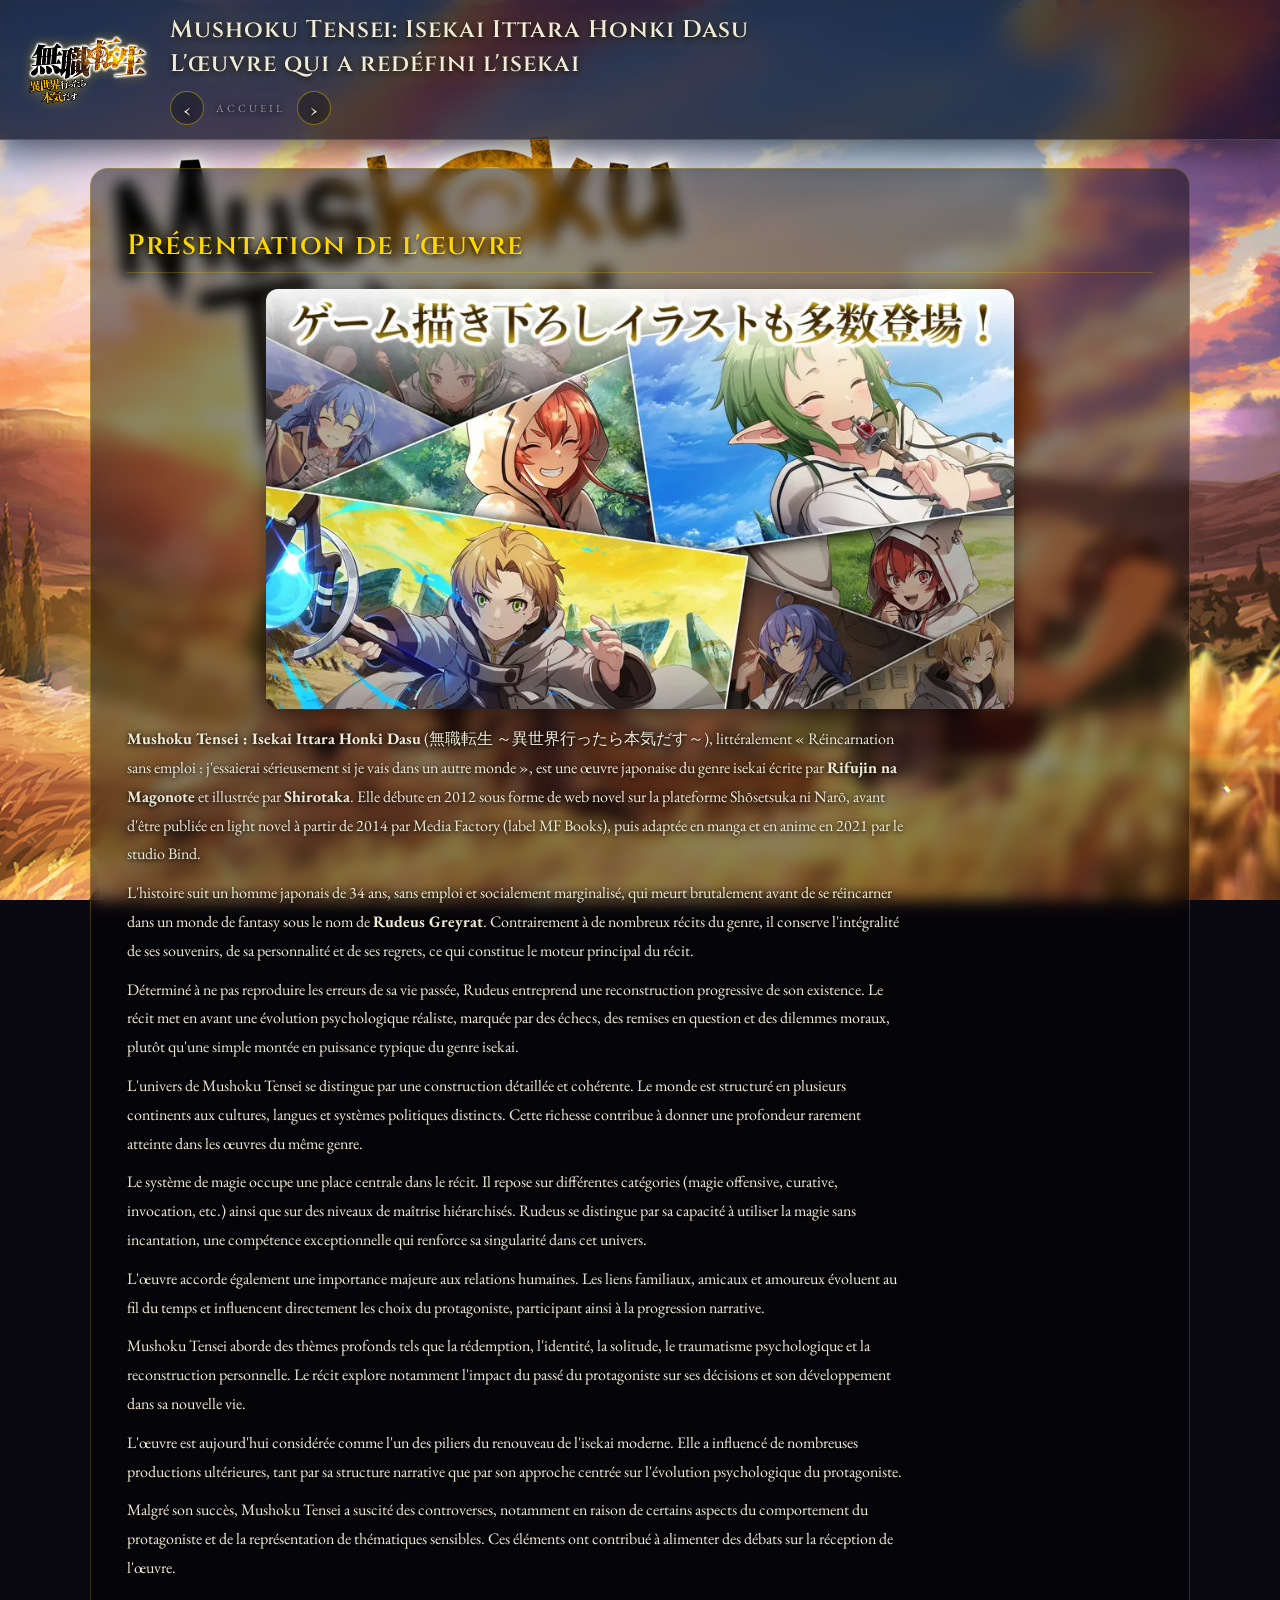
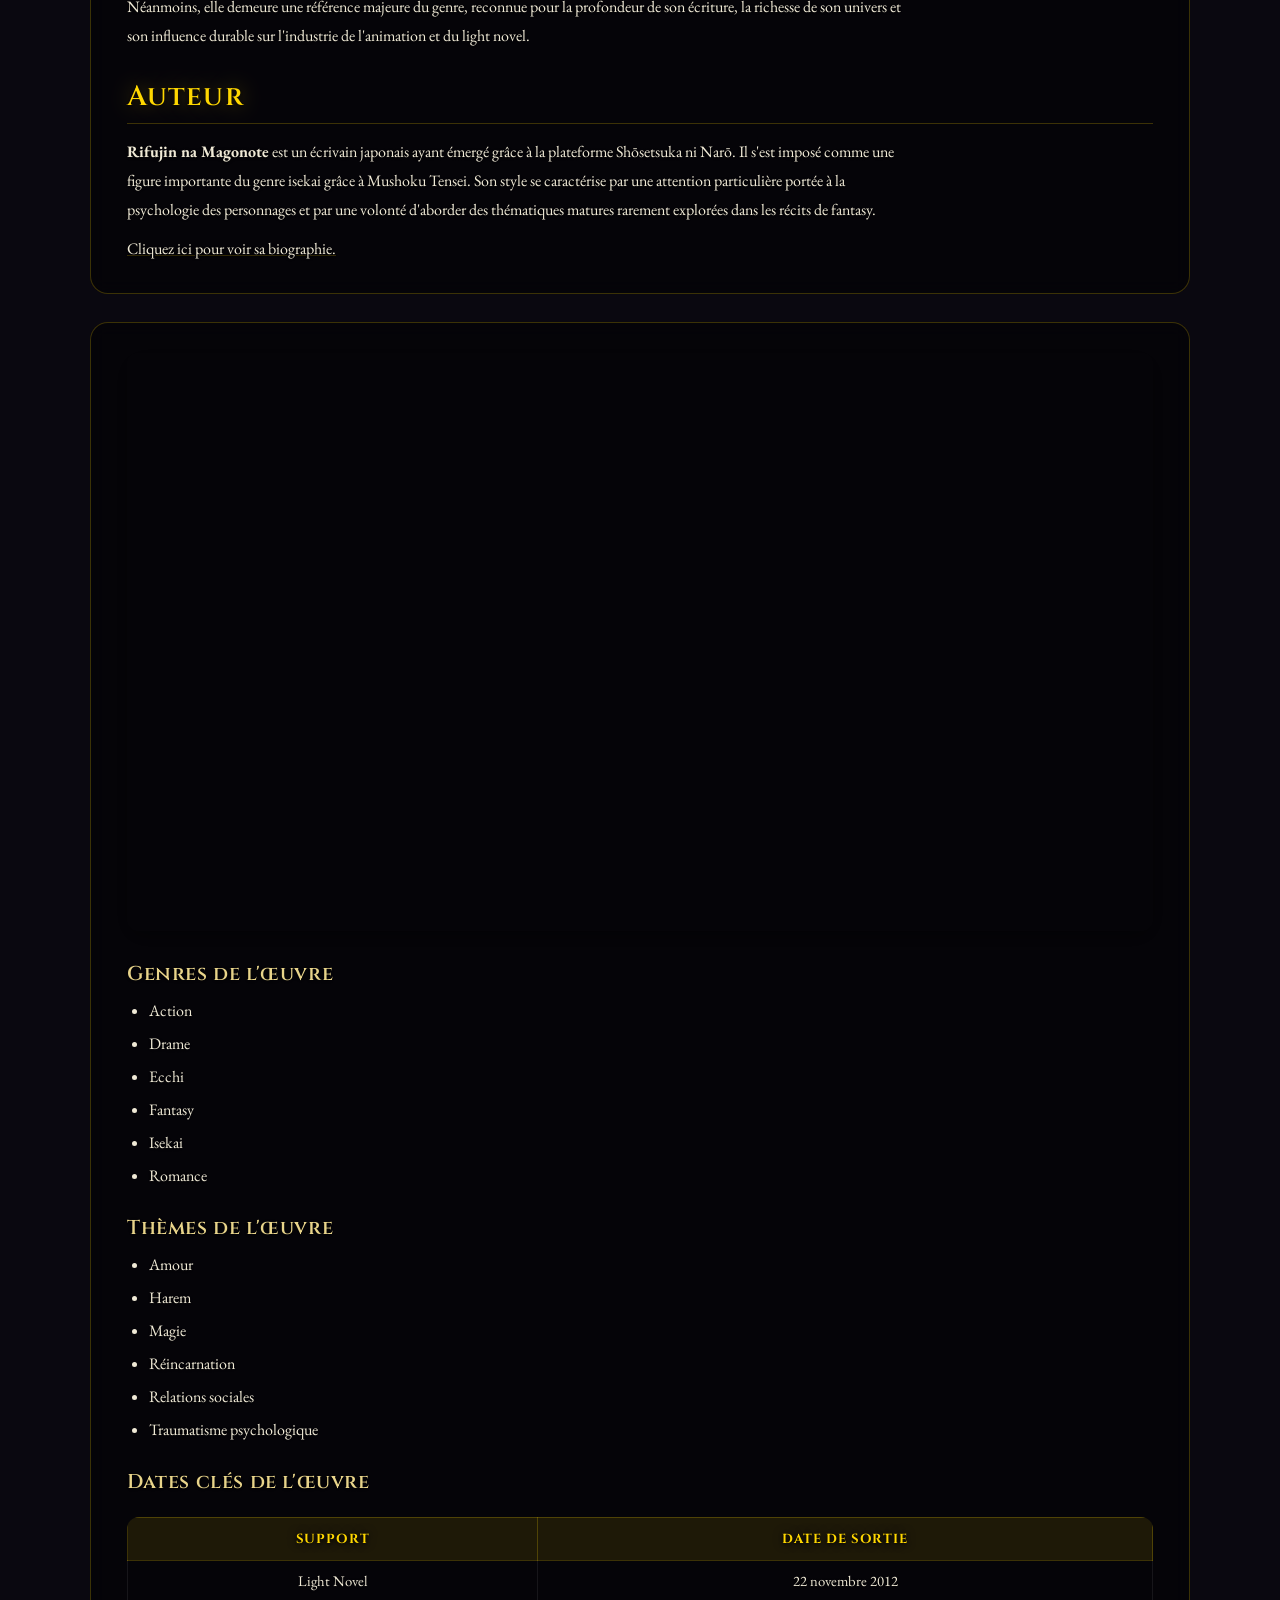
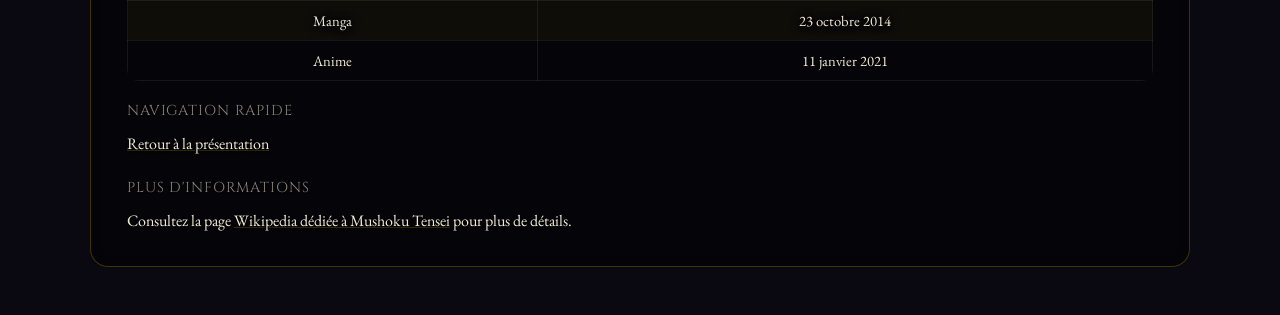
==== commit 857bc238: "rajout du trailer saison 3" ====
--- a/index.html
+++ b/index.html
@@ -1,157 +1,174 @@
-<head>
-    <meta charset="UTF-8">
-    <title>Mushoku Tensei: Isekai Ittara Honki Dasu</title>
-    <meta name="description" content="Présentation complète de Mushoku Tensei : histoire, auteur, univers et système de magie.">
-
-    <meta property="og:type" content="website">
-    <meta property="og:title" content="Mushoku tensei: isekai ittara honki dasu — L'œuvre qui a redéfini l'isekai">
-    <meta property="og:description" content="Site fan dédié à Mushoku Tensei réalisé dans le cadre d’un projet NSI. Explore l’univers de l’anime à travers une présentation complète, des pages détaillées et un design évolutif.">
-    <meta property="og:image" content="https://dizumo.github.io/Mushoku-tensei-Web-site/Image/mushoku-tensei2.jpg">
-    <meta property="og:url" content="https://dizumo.github.io/Mushoku-tensei-Web-site/">
-    <meta property="og:locale" content="fr_FR">
-    <meta name="twitter:card" content="summary_large_image">
-    <meta name="twitter:title" content="Mushoku tensei: isekai ittara honki dasu — L'œuvre qui a redéfini l'isekai">
-    <meta name="twitter:description" content="Site fan dédié à Mushoku Tensei réalisé dans le cadre d’un projet NSI. Explore l’univers de l’anime à travers une présentation complète, des pages détaillées et un design évolutif.">
-    <meta name="twitter:image" content="https://dizumo.github.io/Mushoku-tensei-Web-site/Image/mushoku-tensei2.jpg">
-
-    <link rel="stylesheet" href="Css/style.css">
-</head>
-
-<body>
-    <header class="hidden">
-        <script src="Js/Jscripts.js"></script>
-        <img src="Image/Mushoku_Tensei_Logo_(japonais).png" style="float: left; width: 20%; height: auto; margin-left: 10px; margin-right: 20px;">
-        <h1 class="titre">Mushoku tensei: isekai ittara honki dasu
-            <br>L'œuvre qui a redéfini l’isekai
-        </h1>
-        <nav class="nav-fleches">
-            <a href="Autre pages/Biographie.html" class="fleche fleche-gauche">&#8249;</a>
-            <span class="page-actuelle"> Présentation </span>
-            <a href="Autre pages/Impact.html" class="fleche fleche-droite">&#8250;</a>
-        </nav>
-    </header>
-    <br>
-    <br>
-    <section>
-        <a id="haut"></a>
-        <div id="ancre1">
-            <h2>Présentation de l'œuvre :</h2>
-        </div>
-        <img src="Image/mushoku-tensei2.jpg" />
-        <p>
-            <strong>Mushoku Tensei : Isekai Ittara Honki Dasu</strong> (無職転生 ～異世界行ったら本気だす～), littéralement « Réincarnation sans emploi : j'essaierai sérieusement si je vais dans un autre monde », est une œuvre japonaise du genre isekai écrite par <strong>Rifujin na Magonote</strong>            et illustrée par <strong>Shirotaka</strong>. Elle débute en 2012 sous forme de web novel sur la plateforme Shōsetsuka ni Narō, avant d’être publiée en light novel à partir de 2014 par Media Factory (label MF Books), puis adaptée en manga et
-            en anime en 2021 par le studio Bind.
-        </p>
-
-        <p>
-            L’histoire suit un homme japonais de 34 ans, sans emploi et socialement marginalisé, qui meurt brutalement avant de se réincarner dans un monde de fantasy sous le nom de <strong>Rudeus Greyrat</strong>. Contrairement à de nombreux récits du
-            genre, il conserve l’intégralité de ses souvenirs, de sa personnalité et de ses regrets, ce qui constitue le moteur principal du récit.
-        </p>
-
-        <p>
-            Déterminé à ne pas reproduire les erreurs de sa vie passée, Rudeus entreprend une reconstruction progressive de son existence. Le récit met en avant une évolution psychologique réaliste, marquée par des échecs, des remises en question et des dilemmes
-            moraux, plutôt qu’une simple montée en puissance typique du genre isekai.
-        </p>
-
-        <p>
-            L’univers de Mushoku Tensei se distingue par une construction détaillée et cohérente. Le monde est structuré en plusieurs continents aux cultures, langues et systèmes politiques distincts. Cette richesse contribue à donner une profondeur rarement atteinte
-            dans les œuvres du même genre.
-        </p>
-
-        <p>
-            Le système de magie occupe une place centrale dans le récit. Il repose sur différentes catégories (magie offensive, curative, invocation, etc.) ainsi que sur des niveaux de maîtrise hiérarchisés. Rudeus se distingue par sa capacité à utiliser la magie
-            sans incantation, une compétence exceptionnelle qui renforce sa singularité dans cet univers.
-        </p>
-
-        <p>
-            L’œuvre accorde également une importance majeure aux relations humaines. Les liens familiaux, amicaux et amoureux évoluent au fil du temps et influencent directement les choix du protagoniste, participant ainsi à la progression narrative.
-        </p>
-
-        <p>
-            Mushoku Tensei aborde des thèmes profonds tels que la rédemption, l’identité, la solitude, le traumatisme psychologique et la reconstruction personnelle. Le récit explore notamment l’impact du passé du protagoniste sur ses décisions et son développement
-            dans sa nouvelle vie.
-        </p>
-
-        <p>
-            Le contexte de publication de l’œuvre coïncide avec une montée en popularité du genre isekai, notamment grâce aux plateformes de publication en ligne. Cependant, Mushoku Tensei se distingue des productions contemporaines en proposant une progression lente,
-            réaliste et centrée sur le développement du personnage.
-        </p>
-
-        <p>
-            L’œuvre est aujourd’hui considérée comme l’un des piliers du renouveau de l’isekai moderne. Elle a influencé de nombreuses productions ultérieures, tant par sa structure narrative que par son approche centrée sur l’évolution psychologique du protagoniste.
-        </p>
-
-        <p>
-            Malgré son succès, Mushoku Tensei a suscité des controverses, notamment en raison de certains aspects du comportement du protagoniste et de la représentation de thématiques sensibles. Ces éléments ont contribué à alimenter des débats sur la réception
-            de l’œuvre.
-        </p>
-
-        <p>
-            Néanmoins, elle demeure une référence majeure du genre, reconnue pour la profondeur de son écriture, la richesse de son univers et son influence durable sur l’industrie de l’animation et du light novel.
-        </p>
-
-        <h2>Auteur :</h2>
-
-        <p>
-            <strong>Rifujin na Magonote</strong> est un écrivain japonais ayant émergé grâce à la plateforme Shōsetsuka ni Narō. Il s’est imposé comme une figure importante du genre isekai grâce à Mushoku Tensei. Son style se caractérise par une attention
-            particulière portée à la psychologie des personnages et par une volonté d’aborder des thématiques matures rarement explorées dans les récits de fantasy.
-        </p>
-        <p><a href="Autre pages/Biographie.html">Cliquez ici pour voir sa biographie.</a></p>
-        <br>
-    </section>
-    <br>
-    <br>
-    <section>
-        <br>
-        <iframe width="900" height="506" src="https://www.youtube.com/embed/jWwUMUyhnH8?si=7w4ZKuoBE1LALkf3" title="YouTube video player" frameborder="0" allow="accelerometer; autoplay; clipboard-write; encrypted-media; gyroscope; picture-in-picture; web-share"
-            referrerpolicy="strict-origin-when-cross-origin" allowfullscreen></iframe>
-        <h3>Genres de l'œuvre :</h3>
-        <ul>
-            <li>Action</li>
-            <li>Drame</li>
-            <li>Ecchi</li>
-            <li>Fantasy</li>
-            <li>Isekai</li>
-            <li>Romance</li>
-        </ul>
-
-        <h3>Thèmes de l'œuvre :</h3>
-        <ul>
-            <li>Amour</li>
-            <li>Harem</li>
-            <li>Magie</li>
-            <li>Réincarnation</li>
-            <li>Relations sociales</li>
-            <li>Traumatisme psychologique</li>
-        </ul>
-
-        <h3>Date clé pour l'œuvre :</h3>
-
-        <table>
-            <tr>
-                <th>Sortie du:</th>
-                <th>Date de diffusion</th>
-            </tr>
-
-            <tr>
-                <td>Light Novel</td>
-                <td>22 novembre 2012</td>
-            </tr>
-            <tr>
-                <td>Manga</td>
-                <td>23 octobre 2014</td>
-            </tr>
-            <tr>
-                <td>Anime</td>
-                <td>11 Janvier 2021
-            </tr>
-        </table>
-        <br>
-        <h3 id="ancre1">Découvrir l'univers du manga</h3>
-        <p><a href="#haut">Cliquez ici pour sauter à la Présentation.</a></p>
-        <h4>Plus d'informations :</h4>
-        <p>Visitez <a href="https://fr.wikipedia.org/wiki/Mushoku_Tensei:_Isekai_Ittara_Honki_Dasu" target="_blank">Wikipedia</a> pour plus de détails.</p>
-    </section>
-</body>
-
-</html>+<!DOCTYPE html>
+<html lang="fr">
+
+<head>
+    <meta charset="UTF-8">
+    <meta name="viewport" content="width=device-width, initial-scale=1.0">
+    <meta name="description" content="Découvrez Mushoku Tensei : Isekai Ittara Honki Dasu, l'œuvre qui a redéfini le genre isekai. Présentation, personnages, univers et analyse de la série.">
+    <meta name="author" content="Rifujin na Magonote">
+    <meta name="keywords" content="Mushoku Tensei, isekai, anime, light novel, manga, Rudeus Greyrat, Rifujin na Magonote">
+
+    <!-- Open Graph -->
+    <meta property="og:title" content="Mushoku Tensei – L'œuvre qui a redéfini l'isekai">
+    <meta property="og:description" content="Présentation complète de Mushoku Tensei : Isekai Ittara Honki Dasu — anime, manga, light novel et analyse de l'œuvre.">
+    <meta property="og:type" content="website">
+    <meta property="og:image" content="../Image/mushoku-tensei2.jpg">
+    <meta property="og:locale" content="fr_FR">
+
+    <title>Mushoku Tensei: Isekai Ittara Honki Dasu — Accueil</title>
+
+    <link rel="stylesheet" href="Css/style-common.css">
+    <link rel="stylesheet" href="Css/style-index.css">
+</head>
+
+<body>
+
+    <!-- HEADER UNIFIÉ -->
+    <header class="hidden">
+        <img
+            src="Image/Mushoku_Tensei_Logo_(japonais).png"
+            alt="Logo Mushoku Tensei"
+            loading="lazy"
+        >
+        <div class="header-content">
+            <h1 class="titre">
+                Mushoku Tensei: Isekai Ittara Honki Dasu
+                <br>L'œuvre qui a redéfini l'isekai
+            </h1>
+            <nav class="nav-fleches" aria-label="Navigation entre les pages">
+                <a href="Autre pages/Biographie.html" class="fleche" aria-label="Page précédente : Biographie">&#8249;</a>
+                <span class="page-actuelle">Accueil</span>
+                <a href="Autre pages/Impact.html" class="fleche" aria-label="Page suivante : Impact de l'œuvre">&#8250;</a>
+            </nav>
+        </div>
+    </header>
+
+    <main>
+
+        <!-- SECTION PRÉSENTATION -->
+        <section class="hidden" aria-labelledby="titre-presentation">
+            <a id="haut"></a>
+            <h2 id="titre-presentation">Présentation de l'œuvre</h2>
+
+            <img
+                src="Image/mushoku-tensei2.jpg"
+                alt="Illustration de Mushoku Tensei"
+                loading="lazy"
+            >
+
+            <p>
+                <strong>Mushoku Tensei : Isekai Ittara Honki Dasu</strong>
+                (無職転生 ～異世界行ったら本気だす～), littéralement « Réincarnation sans emploi : j'essaierai sérieusement si je vais dans un autre monde », est une œuvre japonaise du genre isekai écrite par
+                <strong>Rifujin na Magonote</strong> et illustrée par <strong>Shirotaka</strong>.
+                Elle débute en 2012 sous forme de web novel sur la plateforme Shōsetsuka ni Narō, avant d'être publiée en light novel à partir de 2014 par Media Factory (label MF Books), puis adaptée en manga et en anime en 2021 par le studio Bind.
+            </p>
+            <p>
+                L'histoire suit un homme japonais de 34 ans, sans emploi et socialement marginalisé, qui meurt brutalement avant de se réincarner dans un monde de fantasy sous le nom de <strong>Rudeus Greyrat</strong>. Contrairement à de nombreux récits du genre, il conserve l'intégralité de ses souvenirs, de sa personnalité et de ses regrets, ce qui constitue le moteur principal du récit.
+            </p>
+            <p>
+                Déterminé à ne pas reproduire les erreurs de sa vie passée, Rudeus entreprend une reconstruction progressive de son existence. Le récit met en avant une évolution psychologique réaliste, marquée par des échecs, des remises en question et des dilemmes moraux, plutôt qu'une simple montée en puissance typique du genre isekai.
+            </p>
+            <p>
+                L'univers de Mushoku Tensei se distingue par une construction détaillée et cohérente. Le monde est structuré en plusieurs continents aux cultures, langues et systèmes politiques distincts. Cette richesse contribue à donner une profondeur rarement atteinte dans les œuvres du même genre.
+            </p>
+            <p>
+                Le système de magie occupe une place centrale dans le récit. Il repose sur différentes catégories (magie offensive, curative, invocation, etc.) ainsi que sur des niveaux de maîtrise hiérarchisés. Rudeus se distingue par sa capacité à utiliser la magie sans incantation, une compétence exceptionnelle qui renforce sa singularité dans cet univers.
+            </p>
+            <p>
+                L'œuvre accorde également une importance majeure aux relations humaines. Les liens familiaux, amicaux et amoureux évoluent au fil du temps et influencent directement les choix du protagoniste, participant ainsi à la progression narrative.
+            </p>
+            <p>
+                Mushoku Tensei aborde des thèmes profonds tels que la rédemption, l'identité, la solitude, le traumatisme psychologique et la reconstruction personnelle. Le récit explore notamment l'impact du passé du protagoniste sur ses décisions et son développement dans sa nouvelle vie.
+            </p>
+            <p>
+                L'œuvre est aujourd'hui considérée comme l'un des piliers du renouveau de l'isekai moderne. Elle a influencé de nombreuses productions ultérieures, tant par sa structure narrative que par son approche centrée sur l'évolution psychologique du protagoniste.
+            </p>
+            <p>
+                Malgré son succès, Mushoku Tensei a suscité des controverses, notamment en raison de certains aspects du comportement du protagoniste et de la représentation de thématiques sensibles. Ces éléments ont contribué à alimenter des débats sur la réception de l'œuvre.
+            </p>
+            <p>
+                Néanmoins, elle demeure une référence majeure du genre, reconnue pour la profondeur de son écriture, la richesse de son univers et son influence durable sur l'industrie de l'animation et du light novel.
+            </p>
+
+            <h2>Auteur</h2>
+            <p>
+                <strong>Rifujin na Magonote</strong> est un écrivain japonais ayant émergé grâce à la plateforme Shōsetsuka ni Narō. Il s'est imposé comme une figure importante du genre isekai grâce à Mushoku Tensei. Son style se caractérise par une attention particulière portée à la psychologie des personnages et par une volonté d'aborder des thématiques matures rarement explorées dans les récits de fantasy.
+            </p>
+            <p>
+                <a href="Autre pages/Biographie.html">Cliquez ici pour voir sa biographie.</a>
+            </p>
+        </section>
+
+        <!-- SECTION MÉDIAS & GENRES -->
+        <section class="hidden" aria-labelledby="titre-genres">
+
+            <iframe
+                src="https://www.youtube.com/embed/jWwUMUyhnH8?si=7w4ZKuoBE1LALkf3"
+                title="Trailer Mushoku Tensei"
+                loading="lazy"
+                allowfullscreen
+                allow="accelerometer; autoplay; clipboard-write; encrypted-media; gyroscope; picture-in-picture; web-share"
+                referrerpolicy="strict-origin-when-cross-origin">
+            </iframe>
+
+            <h3 id="titre-genres">Genres de l'œuvre</h3>
+            <ul>
+                <li>Action</li>
+                <li>Drame</li>
+                <li>Ecchi</li>
+                <li>Fantasy</li>
+                <li>Isekai</li>
+                <li>Romance</li>
+            </ul>
+
+            <h3>Thèmes de l'œuvre</h3>
+            <ul>
+                <li>Amour</li>
+                <li>Harem</li>
+                <li>Magie</li>
+                <li>Réincarnation</li>
+                <li>Relations sociales</li>
+                <li>Traumatisme psychologique</li>
+            </ul>
+
+            <h3>Dates clés de l'œuvre</h3>
+            <table>
+                <thead>
+                    <tr>
+                        <th scope="col">Support</th>
+                        <th scope="col">Date de sortie</th>
+                    </tr>
+                </thead>
+                <tbody>
+                    <tr>
+                        <td>Light Novel</td>
+                        <td>22 novembre 2012</td>
+                    </tr>
+                    <tr>
+                        <td>Manga</td>
+                        <td>23 octobre 2014</td>
+                    </tr>
+                    <tr>
+                        <td>Anime</td>
+                        <td>11 janvier 2021</td>
+                    </tr>
+                </tbody>
+            </table>
+
+            <h4>Navigation rapide</h4>
+            <p><a href="#haut">Retour à la présentation</a></p>
+
+            <h4>Plus d'informations</h4>
+            <p>
+                Consultez la page
+                <a href="https://fr.wikipedia.org/wiki/Mushoku_Tensei:_Isekai_Ittara_Honki_Dasu" target="_blank" rel="noopener noreferrer">Wikipedia dédiée à Mushoku Tensei</a>
+                pour plus de détails.
+            </p>
+        </section>
+
+    </main>
+
+    <script src="Js/Jscripts.js"></script>
+
+</body>
+</html>
--- a/Css/style-common.css
+++ b/Css/style-common.css
@@ -0,0 +1,612 @@
+/* ================================================== */
+/*  GOOGLE FONTS                                      */
+/* ================================================== */
+
+@import url('https://fonts.googleapis.com/css2?family=Cinzel:wght@400;600;700&family=EB+Garamond:ital,wght@0,400;0,500;1,400&display=swap');
+
+
+/* ================================================== */
+/*  VARIABLES CSS                                     */
+/* ================================================== */
+
+:root {
+    /* Couleurs */
+    --color-gold:        #ffd700;
+    --color-gold-dim:    rgba(255, 215, 0, 0.75);
+    --color-gold-glow:   rgba(255, 215, 0, 0.35);
+    --color-bg-header:   rgba(8, 6, 18, 0.72);
+    --color-bg-section:  rgba(0, 0, 0, 0.45);
+    --color-border:      rgba(255, 215, 0, 0.22);
+    --color-text:        #f0ead6;
+    --color-text-muted:  rgba(240, 234, 214, 0.55);
+
+    /* Typographie */
+    --font-display: 'Cinzel', 'Palatino Linotype', serif;
+    --font-body:    'EB Garamond', 'Georgia', serif;
+
+    /* Rayons */
+    --radius-sm: 6px;
+    --radius-md: 12px;
+    --radius-lg: 18px;
+
+    /* Transitions */
+    --transition-fast:   0.25s ease;
+    --transition-normal: 0.4s ease;
+    --transition-slow:   0.65s ease;
+
+    /* Ombres */
+    --shadow-gold: 0 0 18px rgba(255, 215, 0, 0.4);
+    --shadow-dark: 0 8px 32px rgba(0, 0, 0, 0.6);
+}
+
+
+/* ================================================== */
+/*  RESET                                             */
+/* ================================================== */
+
+*, *::before, *::after {
+    margin: 0;
+    padding: 0;
+    box-sizing: border-box;
+}
+
+
+/* ================================================== */
+/*  BASE                                              */
+/* ================================================== */
+
+html {
+    scroll-behavior: smooth;
+    font-family: var(--font-body);
+    font-size: 16px;
+    color: var(--color-text);
+    background-size: cover;
+    background-repeat: no-repeat;
+    background-position: top center;
+    background-attachment: fixed;
+    background-color: #0a0810;
+}
+
+body {
+    min-height: 100vh;
+    padding: 0 0 48px;
+    text-shadow:
+        0 1px 4px rgba(0, 0, 0, 0.95),
+        0 0 10px rgba(0, 0, 0, 0.7);
+}
+
+
+/* ================================================== */
+/*  HEADER  (structure unifiée sur toutes les pages)  */
+/* ================================================== */
+
+header {
+    background: var(--color-bg-header);
+    backdrop-filter: blur(16px) saturate(1.5);
+    -webkit-backdrop-filter: blur(16px) saturate(1.5);
+    border-bottom: 1px solid var(--color-border);
+    padding: 14px 28px;
+    position: sticky;
+    top: 0;
+    z-index: 1000;
+    display: flex;
+    align-items: center;
+    gap: 22px;
+    box-shadow: var(--shadow-dark);
+}
+
+header img {
+    width: clamp(64px, 12vw, 120px);
+    height: auto;
+    flex-shrink: 0;
+    border-radius: var(--radius-sm);
+    filter: drop-shadow(0 0 6px var(--color-gold-glow));
+    transition: filter var(--transition-fast), transform var(--transition-fast);
+    /* Supprime le style inline dupliqué dans les HTML */
+    float: none !important;
+    margin: 0 !important;
+}
+
+header img:hover {
+    filter: drop-shadow(0 0 14px var(--color-gold-dim));
+    transform: scale(1.05);
+}
+
+.header-content {
+    flex: 1;
+    min-width: 0;
+}
+
+.titre {
+    font-family: var(--font-display);
+    font-size: clamp(0.95rem, 2vw, 1.5rem);
+    font-weight: 600;
+    letter-spacing: 0.04em;
+    line-height: 1.4;
+    color: var(--color-text);
+    text-shadow:
+        0 0 22px var(--color-gold-glow),
+        0 2px 6px rgba(0, 0, 0, 0.95);
+    animation: pulse-glow 4s ease-in-out infinite;
+    text-align: left;
+}
+
+
+/* ================================================== */
+/*  NAVIGATION FLÈCHES                                */
+/* ================================================== */
+
+.nav-fleches {
+    display: flex;
+    align-items: center;
+    gap: 12px;
+    margin-top: 10px;
+    flex-wrap: wrap;
+}
+
+.fleche {
+    width: 34px;
+    height: 34px;
+    border-radius: 50%;
+    border: 1.5px solid rgba(255, 215, 0, 0.4);
+    background: rgba(0, 0, 0, 0.3);
+    color: var(--color-text);
+    font-size: 1.3rem;
+    display: flex;
+    align-items: center;
+    justify-content: center;
+    text-decoration: none;
+    user-select: none;
+    transition:
+        background var(--transition-fast),
+        border-color var(--transition-fast),
+        color var(--transition-fast),
+        transform var(--transition-fast),
+        box-shadow var(--transition-fast);
+}
+
+.fleche:hover {
+    background: var(--color-gold-dim);
+    border-color: var(--color-gold);
+    color: #12100a;
+    transform: scale(1.2);
+    box-shadow: 0 0 14px var(--color-gold-glow);
+}
+
+.page-actuelle {
+    font-family: var(--font-body);
+    font-size: 0.68rem;
+    color: var(--color-text-muted);
+    letter-spacing: 3px;
+    text-transform: uppercase;
+}
+
+
+/* ================================================== */
+/*  SECTIONS                                          */
+/* ================================================== */
+
+section {
+    max-width: 1100px;
+    margin: 28px auto 0;
+    padding: 30px 36px;
+    background: var(--color-bg-section);
+    backdrop-filter: blur(8px);
+    -webkit-backdrop-filter: blur(8px);
+    border-radius: var(--radius-lg);
+    border: 1px solid var(--color-border);
+    transition:
+        transform var(--transition-normal),
+        box-shadow var(--transition-normal),
+        border-color var(--transition-normal);
+}
+
+section:hover {
+    transform: translateY(-5px);
+    box-shadow: 0 18px 45px rgba(0, 0, 0, 0.6), 0 0 0 1px var(--color-gold-glow);
+    border-color: rgba(255, 215, 0, 0.38);
+}
+
+
+/* ================================================== */
+/*  TITRES                                            */
+/* ================================================== */
+
+h2 {
+    font-family: var(--font-display);
+    font-size: clamp(1.25rem, 2.5vw, 1.75rem);
+    font-weight: 600;
+    color: var(--color-gold);
+    margin-top: 28px;
+    margin-bottom: 14px;
+    letter-spacing: 0.04em;
+    text-shadow: 0 0 20px var(--color-gold-glow), 0 2px 5px rgba(0,0,0,0.85);
+    border-bottom: 1px solid var(--color-border);
+    padding-bottom: 8px;
+}
+
+h2:first-child { margin-top: 0; }
+
+h3 {
+    font-family: var(--font-display);
+    font-size: clamp(1rem, 1.8vw, 1.25rem);
+    font-weight: 600;
+    color: #e8d48a;
+    margin-top: 24px;
+    margin-bottom: 10px;
+    letter-spacing: 0.03em;
+}
+
+h4 {
+    font-family: var(--font-display);
+    font-size: 0.9rem;
+    font-weight: 400;
+    color: var(--color-text-muted);
+    margin-top: 20px;
+    letter-spacing: 0.06em;
+    text-transform: uppercase;
+}
+
+p {
+    font-size: 1rem;
+    line-height: 1.8;
+    max-width: 780px;
+    margin-top: 10px;
+    color: var(--color-text);
+}
+
+ul, ol {
+    padding-left: 22px;
+    margin-top: 8px;
+}
+
+li {
+    line-height: 1.75;
+    margin-bottom: 5px;
+}
+
+
+/* ================================================== */
+/*  TABLEAUX                                          */
+/* ================================================== */
+
+table {
+    width: 100%;
+    border-collapse: collapse;
+    margin-top: 22px;
+    border-radius: var(--radius-md);
+    overflow: hidden;
+    transition: transform var(--transition-fast), box-shadow var(--transition-fast);
+}
+
+table:hover {
+    transform: scale(1.004);
+    box-shadow: 0 8px 28px rgba(0,0,0,0.5);
+}
+
+thead {
+    background: rgba(255, 215, 0, 0.1);
+}
+
+th {
+    font-family: var(--font-display);
+    font-size: 0.82rem;
+    letter-spacing: 0.07em;
+    text-transform: uppercase;
+    color: var(--color-gold);
+    padding: 12px 14px;
+    border: 1px solid var(--color-border);
+    text-align: center;
+}
+
+td {
+    padding: 10px 14px;
+    text-align: center;
+    border: 1px solid rgba(255,255,255,0.07);
+    font-size: 0.92rem;
+    transition: background var(--transition-fast);
+}
+
+tbody tr:nth-child(even) {
+    background: rgba(255, 215, 0, 0.04);
+}
+
+tbody tr:hover td {
+    background: rgba(255, 215, 0, 0.09);
+}
+
+caption h3 {
+    margin-bottom: 8px;
+    margin-top: 0;
+}
+
+
+/* ================================================== */
+/*  IMAGES                                            */
+/* ================================================== */
+
+img {
+    border-radius: var(--radius-md);
+    max-width: 100%;
+    height: auto;
+    display: block;
+    transition: transform var(--transition-normal), filter var(--transition-normal), box-shadow var(--transition-normal);
+}
+
+img:hover {
+    transform: scale(1.03);
+    filter: brightness(1.08) saturate(1.1);
+    box-shadow: 0 10px 32px rgba(0,0,0,0.55);
+}
+
+section img {
+    margin: 16px auto;
+    max-height: 420px;
+    object-fit: cover;
+    box-shadow: 0 4px 20px rgba(0,0,0,0.5);
+}
+
+
+/* ================================================== */
+/*  IFRAMES                                           */
+/* ================================================== */
+
+iframe {
+    border-radius: var(--radius-md);
+    width: 100%;
+    aspect-ratio: 16 / 9;
+    border: none;
+    box-shadow: 0 6px 24px rgba(0,0,0,0.5);
+}
+
+
+/* ================================================== */
+/*  LIENS                                             */
+/* ================================================== */
+
+a {
+    color: var(--color-text);
+    text-decoration-color: var(--color-border);
+    transition: color var(--transition-fast), text-shadow var(--transition-fast);
+}
+
+a:hover {
+    color: var(--color-gold);
+    text-shadow: 0 0 10px var(--color-gold-glow);
+}
+
+
+/* ================================================== */
+/*  NAVIGATION UL (si utilisé)                        */
+/* ================================================== */
+
+nav ul {
+    list-style-type: none;
+    padding: 0;
+}
+
+nav ul li {
+    display: inline;
+    margin-right: 20px;
+}
+
+nav ul li a {
+    color: var(--color-text);
+    text-decoration: none;
+    font-weight: bold;
+    position: relative;
+}
+
+nav ul li a::after {
+    content: "";
+    position: absolute;
+    width: 0%;
+    height: 2px;
+    left: 0;
+    bottom: -3px;
+    background-color: var(--color-gold);
+    transition: width var(--transition-fast);
+}
+
+nav ul li a:hover::after { width: 100%; }
+nav ul li a:hover { color: var(--color-gold); }
+
+
+/* ================================================== */
+/*  GRILLE VIDÉOS                                     */
+/* ================================================== */
+
+.video-grid {
+    display: grid;
+    grid-template-columns: repeat(3, 1fr);
+    gap: 22px;
+    margin-top: 18px;
+}
+
+.video-cell {
+    display: flex;
+    flex-direction: column;
+    align-items: center;
+    text-align: center;
+    background: rgba(0,0,0,0.3);
+    border-radius: var(--radius-md);
+    border: 1px solid var(--color-border);
+    padding: 12px;
+    transition:
+        transform var(--transition-fast),
+        box-shadow var(--transition-fast),
+        border-color var(--transition-fast);
+}
+
+.video-cell:hover {
+    transform: translateY(-4px);
+    box-shadow: 0 12px 32px rgba(0,0,0,0.55), 0 0 0 1px var(--color-gold-glow);
+    border-color: rgba(255, 215, 0, 0.38);
+}
+
+.video-cell p {
+    font-size: 0.88rem;
+    margin-top: 8px;
+    color: var(--color-text-muted);
+    max-width: none;
+    line-height: 1.5;
+}
+
+.video-cell p:first-of-type {
+    color: var(--color-text);
+    font-weight: 500;
+    margin-top: 10px;
+}
+
+.video-container {
+    position: relative;
+    width: 100%;
+    padding-bottom: 56.25%;
+    border-radius: var(--radius-sm);
+    overflow: hidden;
+}
+
+.video-container iframe {
+    position: absolute;
+    width: 100%;
+    height: 100%;
+    top: 0;
+    left: 0;
+}
+
+.video-preview {
+    position: relative;
+    width: 100%;
+    cursor: pointer;
+    border-radius: var(--radius-sm);
+    overflow: hidden;
+}
+
+.video-preview img {
+    width: 100%;
+    display: block;
+}
+
+.play-button {
+    position: absolute;
+    top: 50%;
+    left: 50%;
+    transform: translate(-50%, -50%);
+    font-size: 2.5rem;
+    color: white;
+    background: rgba(0,0,0,0.6);
+    padding: 10px 16px;
+    border-radius: 50%;
+}
+/* ================================================== */
+/*  ANIMATIONS SCROLL (IntersectionObserver)          */
+/* ================================================== */
+
+.hidden {
+    opacity: 0;
+    transform: translateY(26px);
+    transition: opacity var(--transition-slow), transform var(--transition-slow);
+}
+
+.visible {
+    opacity: 1;
+    transform: translateY(0);
+}
+
+
+/* ================================================== */
+/*  ANIMATION PULSE GLOW (titre h1)                   */
+/* ================================================== */
+
+@keyframes pulse-glow {
+    0%, 100% {
+        text-shadow: 0 0 14px var(--color-gold-glow), 0 2px 6px rgba(0,0,0,0.95);
+    }
+    50% {
+        text-shadow: 0 0 32px rgba(255, 215, 0, 0.55), 0 2px 6px rgba(0,0,0,0.95);
+    }
+}
+
+
+/* ================================================== */
+/*  RESPONSIVE                                        */
+/* ================================================== */
+
+@media (max-width: 900px) {
+    .video-grid {
+        grid-template-columns: repeat(2, 1fr);
+    }
+}
+
+@media (max-width: 768px) {
+    
+    html {
+        background-attachment: scroll;
+    }
+    
+    header {
+        flex-direction: column;
+        align-items: center;
+        padding: 14px 16px;
+        position: relative;
+        gap: 10px;
+    }
+
+    header img {
+        width: clamp(60px, 28vw, 90px);
+    }
+
+    .header-content {
+        text-align: center;
+        width: 100%;
+    }
+
+    .titre {
+        text-align: center;
+        font-size: clamp(0.85rem, 4vw, 1.15rem);
+    }
+
+    .nav-fleches {
+        justify-content: center;
+    }
+
+    section {
+        padding: 20px 16px;
+        margin: 16px 10px 0;
+        border-radius: var(--radius-md);
+    }
+
+    section:hover {
+        transform: none;
+    }
+
+    .video-grid {
+        grid-template-columns: 1fr;
+    }
+
+    table {
+        display: block;
+        overflow-x: auto;
+        -webkit-overflow-scrolling: touch;
+        font-size: 0.8rem;
+    }
+
+    th, td {
+        padding: 8px 10px;
+        white-space: nowrap;
+    }
+
+    p {
+        max-width: 100%;
+    }
+}
+
+@media (max-width: 480px) {
+    section {
+        margin: 10px 6px 0;
+    }
+
+    h2 {
+        font-size: 1.15rem;
+    }
+}
--- a/Css/style-index.css
+++ b/Css/style-index.css
@@ -0,0 +1,4 @@
+/* Fond d'écran spécifique à la page d'accueil */
+html {
+    background-image: url("../Image/mushoku-tensei12.jpg");
+}
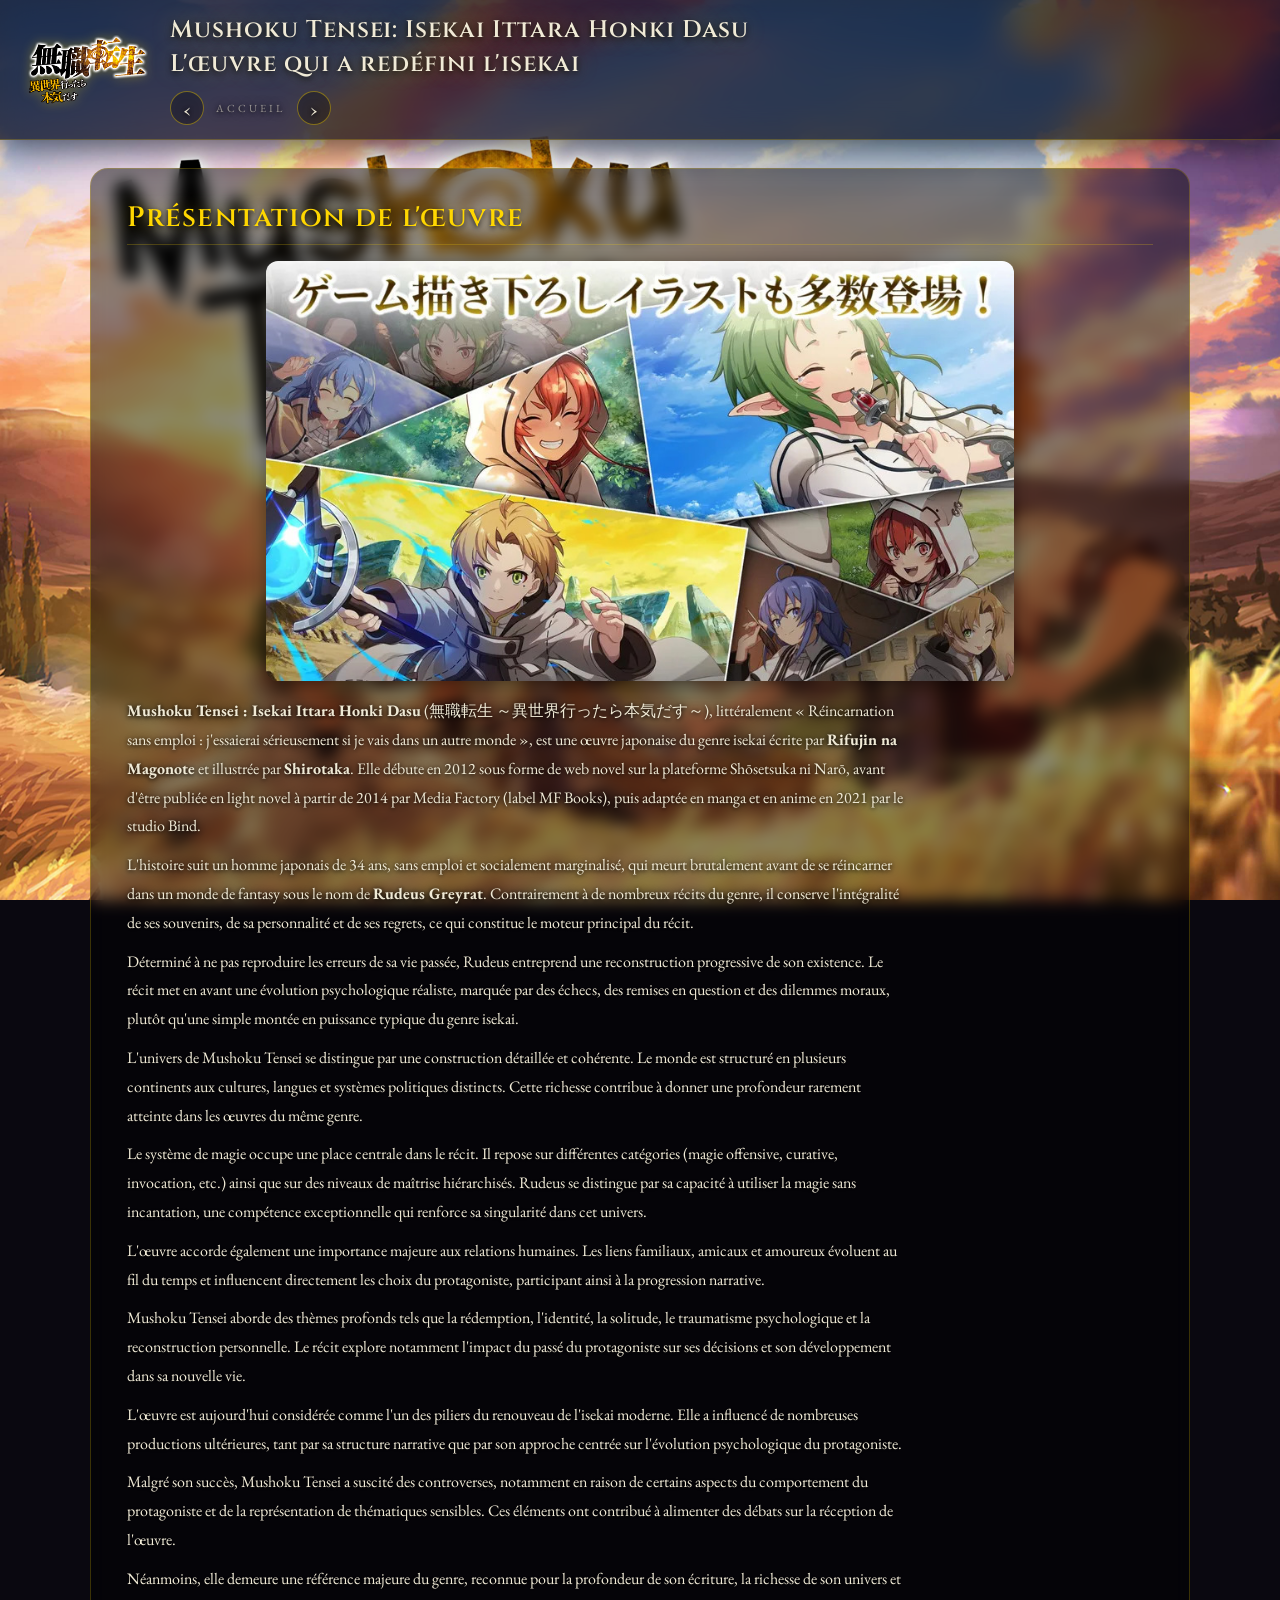
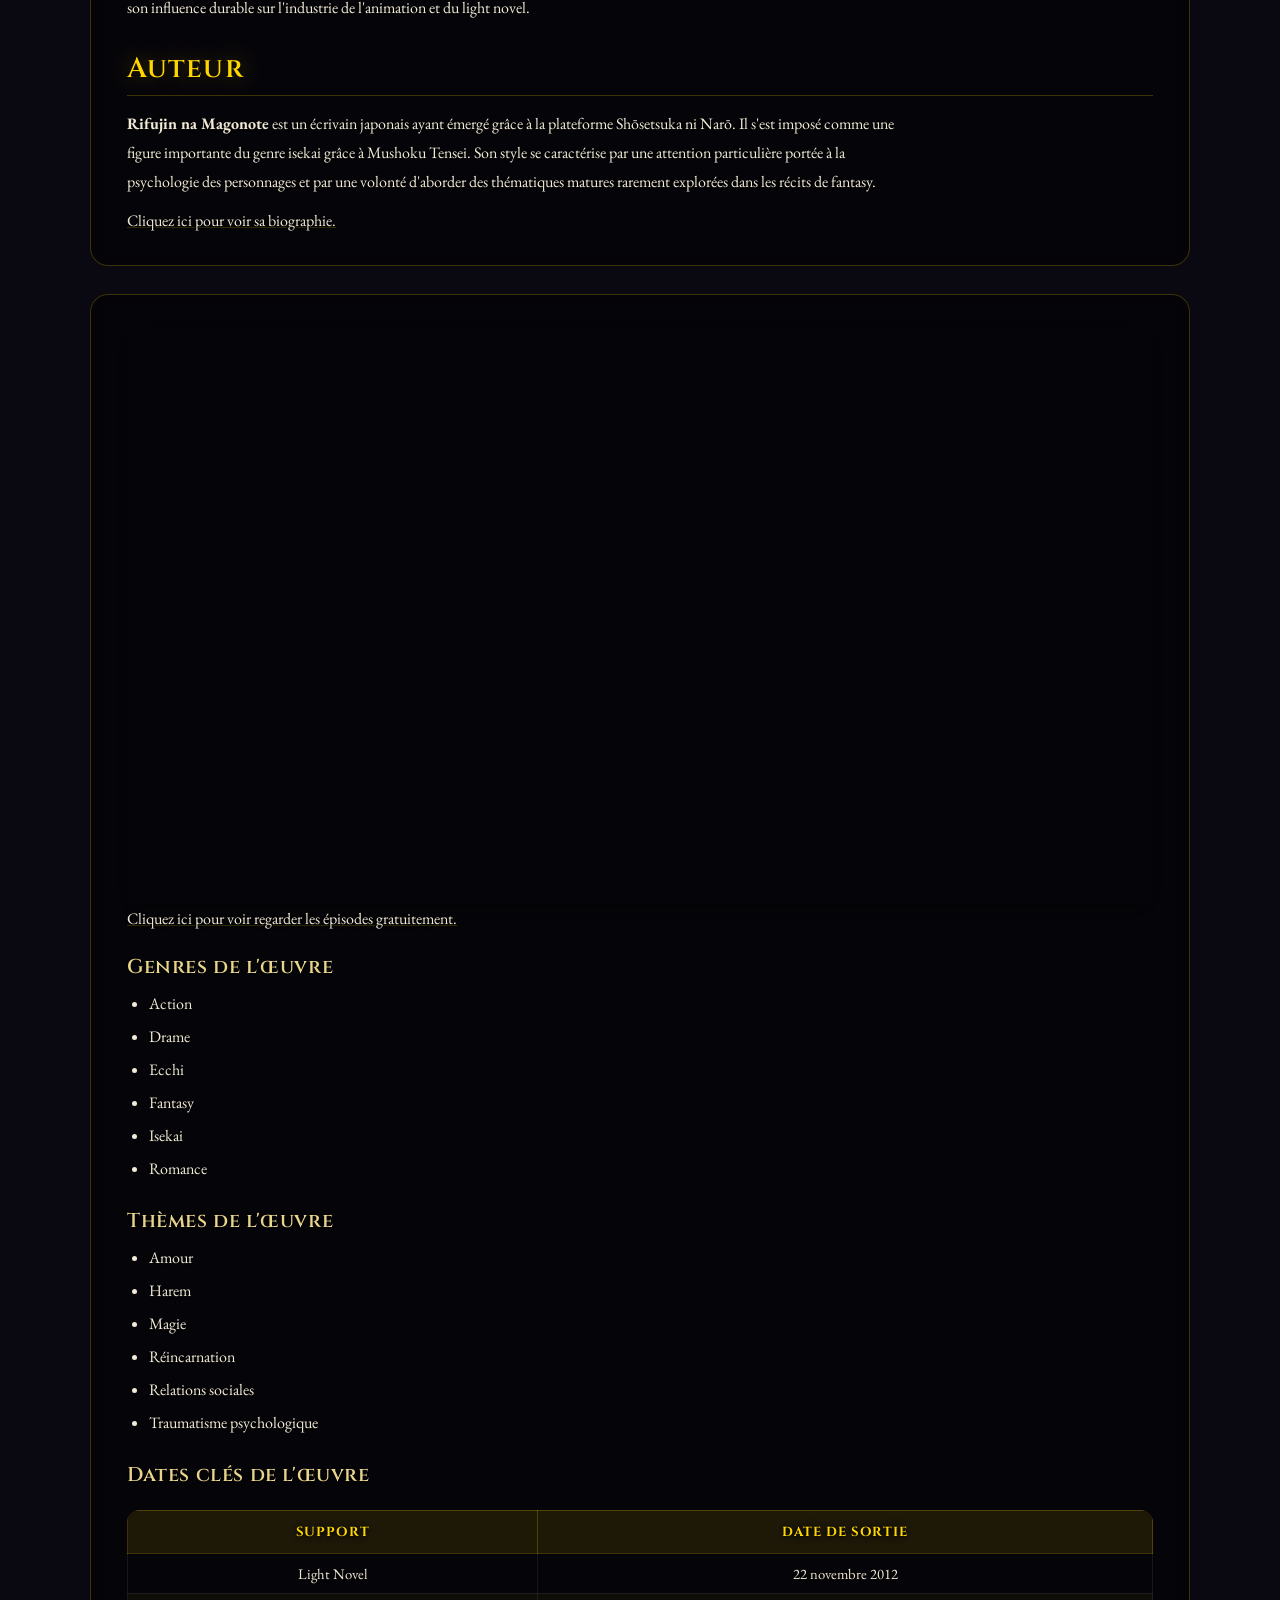
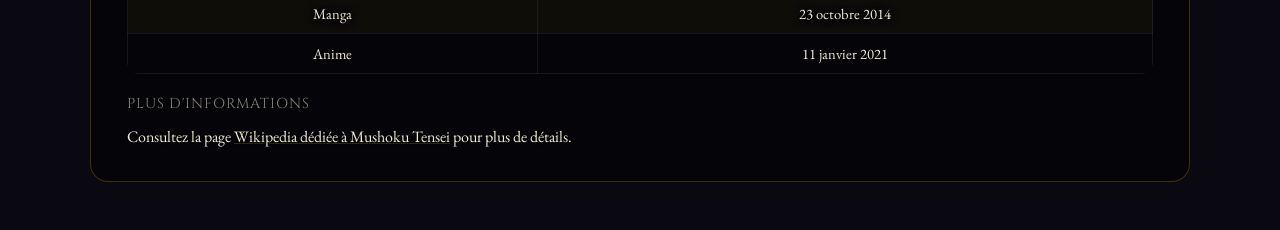
==== commit d0550a52: "mise à jour de l'open graph2" ====
--- a/index.html
+++ b/index.html
@@ -7,13 +7,19 @@
     <meta name="description" content="Découvrez Mushoku Tensei : Isekai Ittara Honki Dasu, l'œuvre qui a redéfini le genre isekai. Présentation, personnages, univers et analyse de la série.">
     <meta name="author" content="Rifujin na Magonote">
     <meta name="keywords" content="Mushoku Tensei, isekai, anime, light novel, manga, Rudeus Greyrat, Rifujin na Magonote">
+<!-- Open Graph -->
+<meta property="og:title" content="Mushoku Tensei – L'œuvre qui a redéfini l'isekai">
+<meta property="og:description" content="Présentation complète de Mushoku Tensei : Isekai Ittara Honki Dasu — anime, manga, light novel et analyse de l'œuvre.">
+<meta property="og:type" content="website">
+<meta property="og:url" content="https://dizumo.github.io/MushokuZone/">
+<meta property="og:image" content="https://dizumo.github.io/MushokuZone/Image/mushoku-tensei2.jpg">
+<meta property="og:locale" content="fr_FR">
 
-    <!-- Open Graph -->
-    <meta property="og:title" content="Mushoku Tensei – L'œuvre qui a redéfini l'isekai">
-    <meta property="og:description" content="Présentation complète de Mushoku Tensei : Isekai Ittara Honki Dasu — anime, manga, light novel et analyse de l'œuvre.">
-    <meta property="og:type" content="website">
-    <meta property="og:image" content="../Image/mushoku-tensei2.jpg">
-    <meta property="og:locale" content="fr_FR">
+<!-- Twitter Card -->
+<meta name="twitter:card" content="summary_large_image">
+<meta name="twitter:title" content="Mushoku Tensei – L'œuvre qui a redéfini l'isekai">
+<meta name="twitter:description" content="Présentation complète de Mushoku Tensei : Isekai Ittara Honki Dasu — anime, manga, light novel et analyse de l'œuvre.">
+<meta name="twitter:image" content="https://dizumo.github.io/MushokuZone/Image/mushoku-tensei2.jpg">
 
     <title>Mushoku Tensei: Isekai Ittara Honki Dasu — Accueil</title>
 
@@ -47,7 +53,7 @@
 
         <!-- SECTION PRÉSENTATION -->
         <section class="hidden" aria-labelledby="titre-presentation">
-            <a id="haut"></a>
+            
             <h2 id="titre-presentation">Présentation de l'œuvre</h2>
 
             <img
@@ -110,7 +116,7 @@
                 allow="accelerometer; autoplay; clipboard-write; encrypted-media; gyroscope; picture-in-picture; web-share"
                 referrerpolicy="strict-origin-when-cross-origin">
             </iframe>
-
+            <a href="Autre pages/Episode.html">Cliquez ici pour voir regarder les épisodes gratuitement.</a>
             <h3 id="titre-genres">Genres de l'œuvre</h3>
             <ul>
                 <li>Action</li>
@@ -154,10 +160,6 @@
                     </tr>
                 </tbody>
             </table>
-
-            <h4>Navigation rapide</h4>
-            <p><a href="#haut">Retour à la présentation</a></p>
-
             <h4>Plus d'informations</h4>
             <p>
                 Consultez la page
